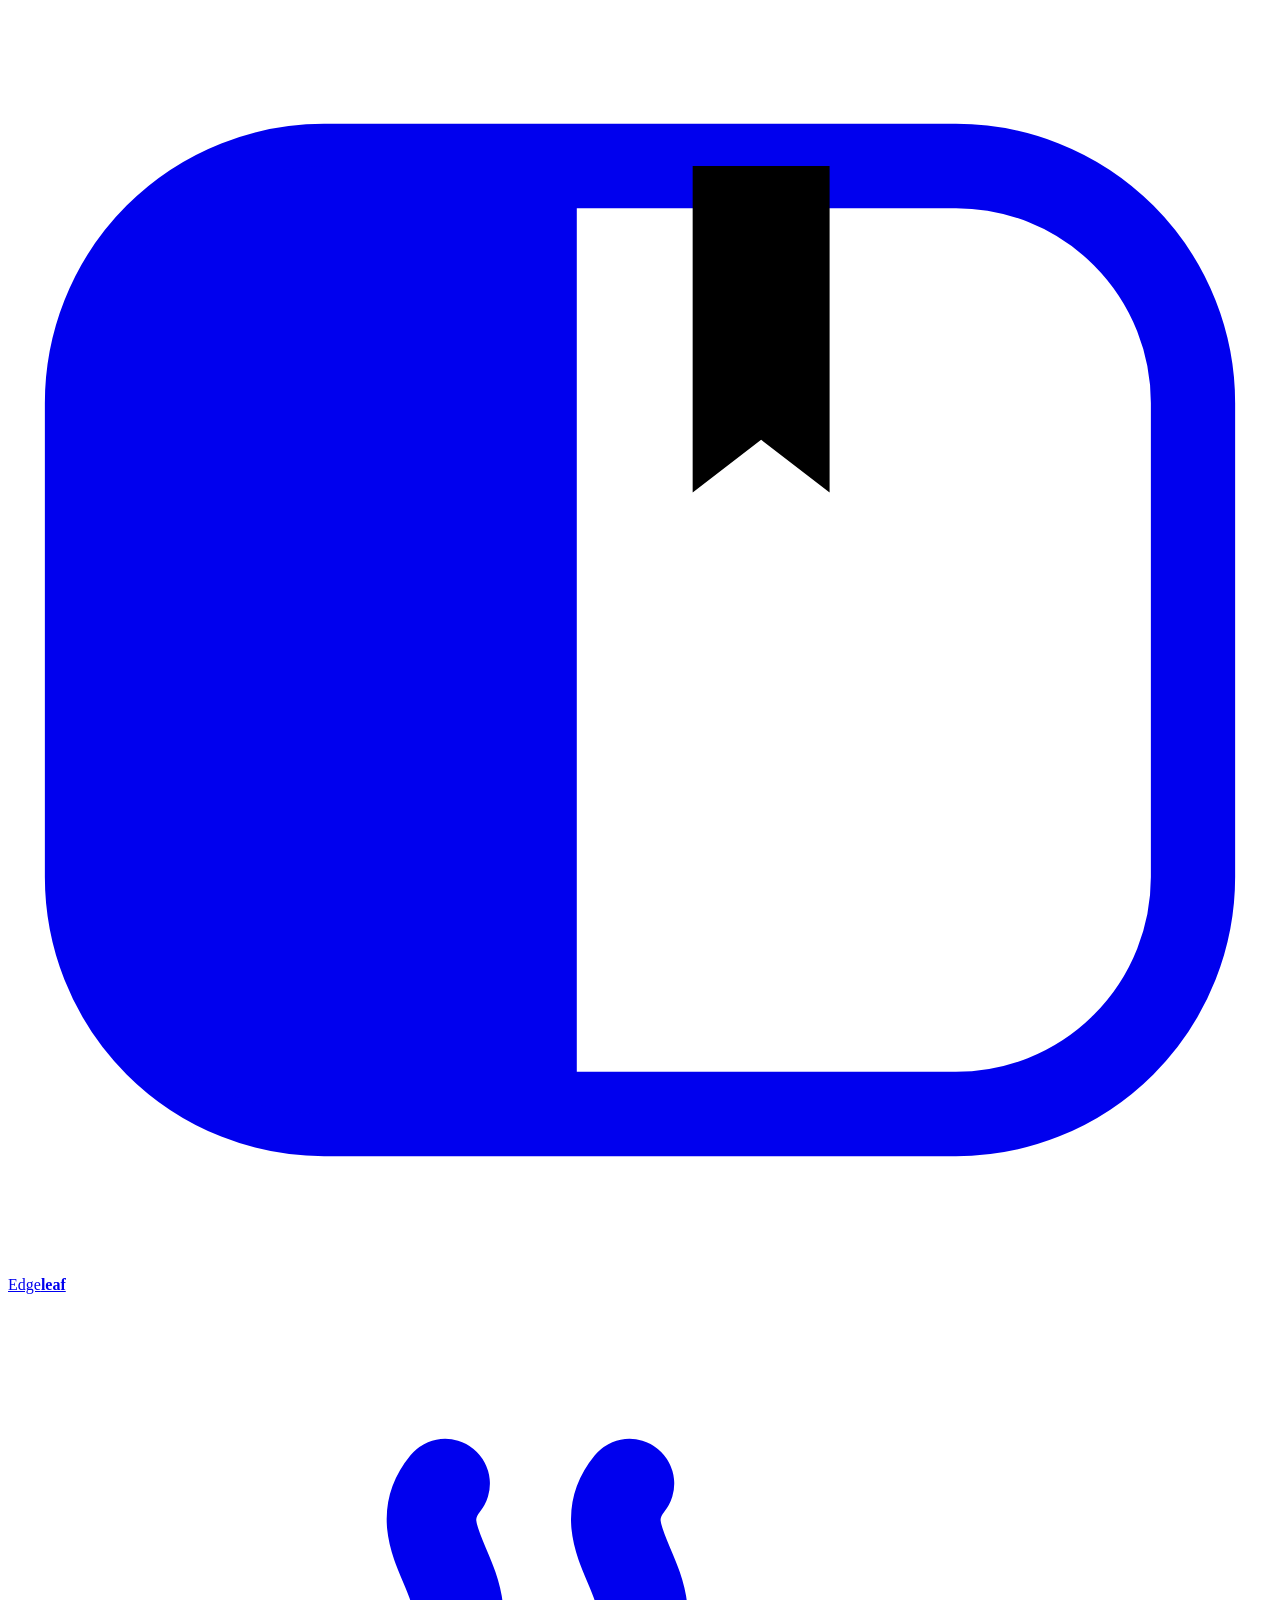
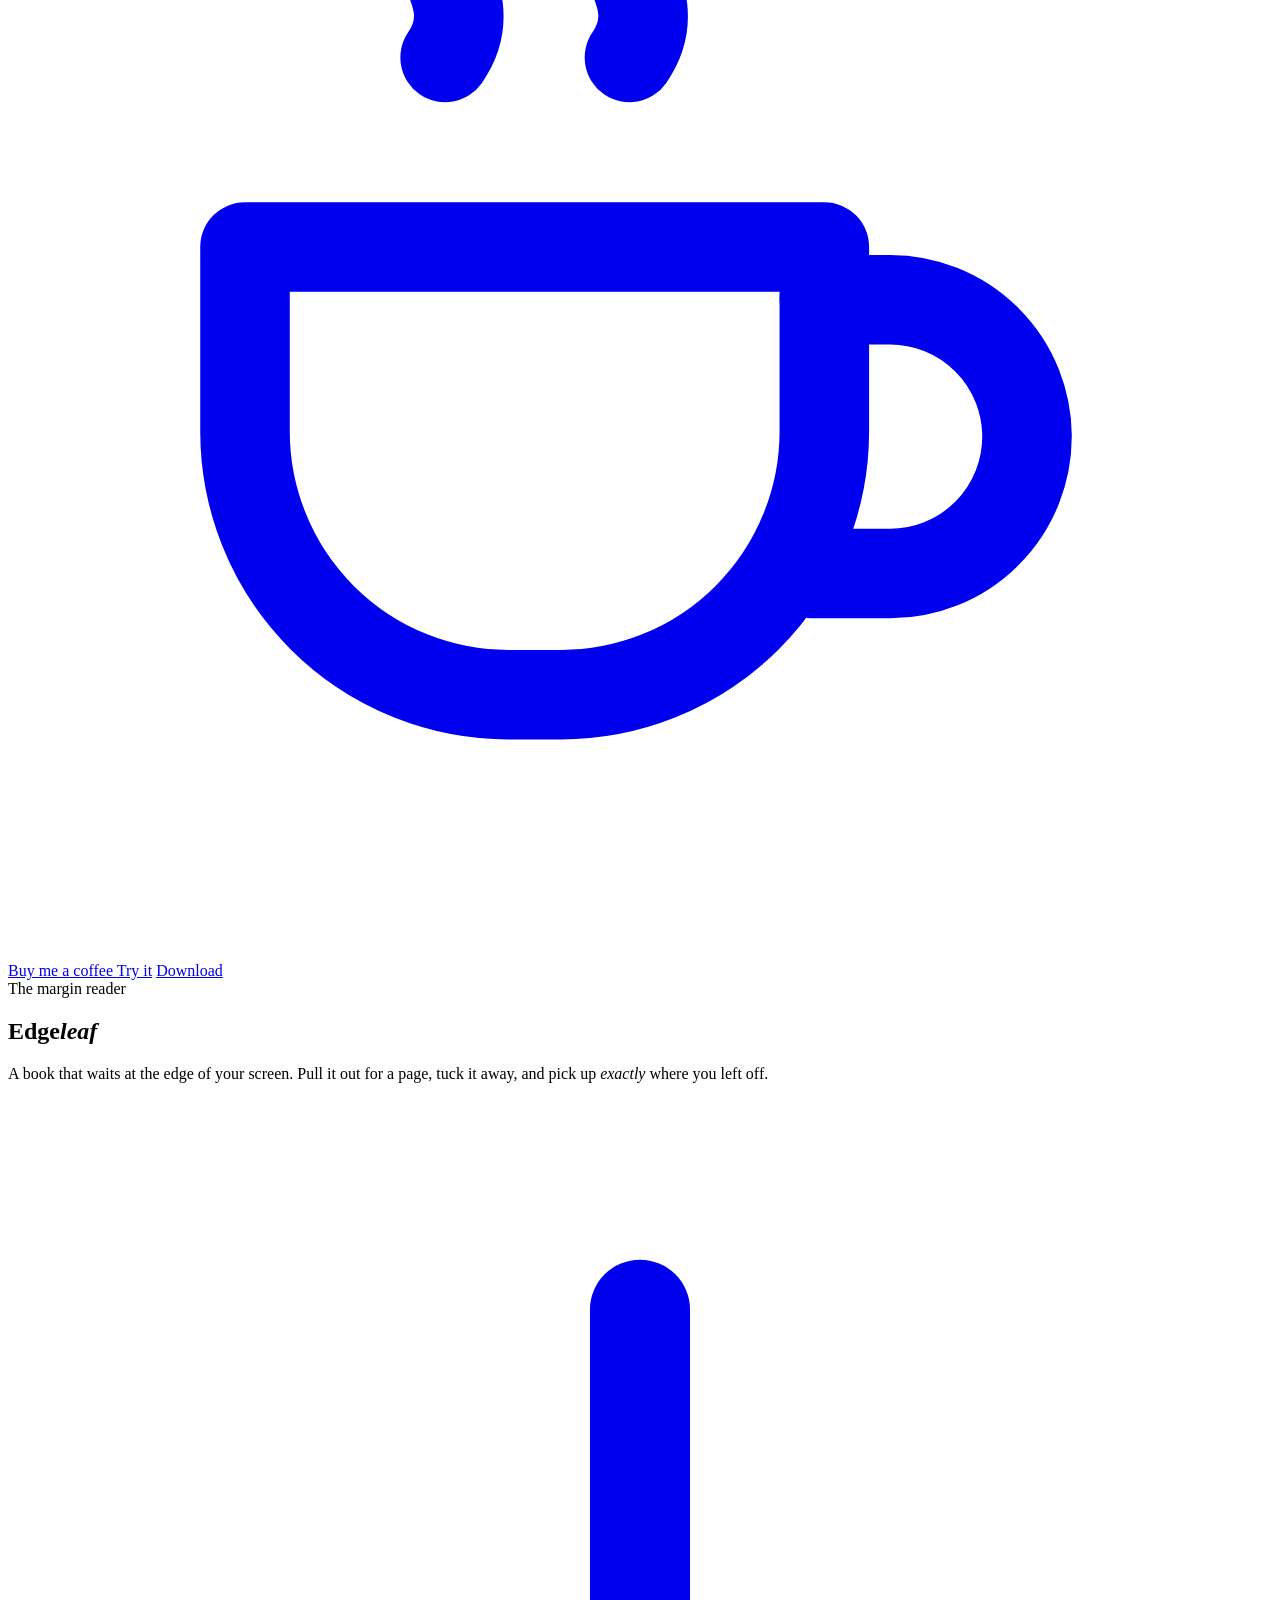
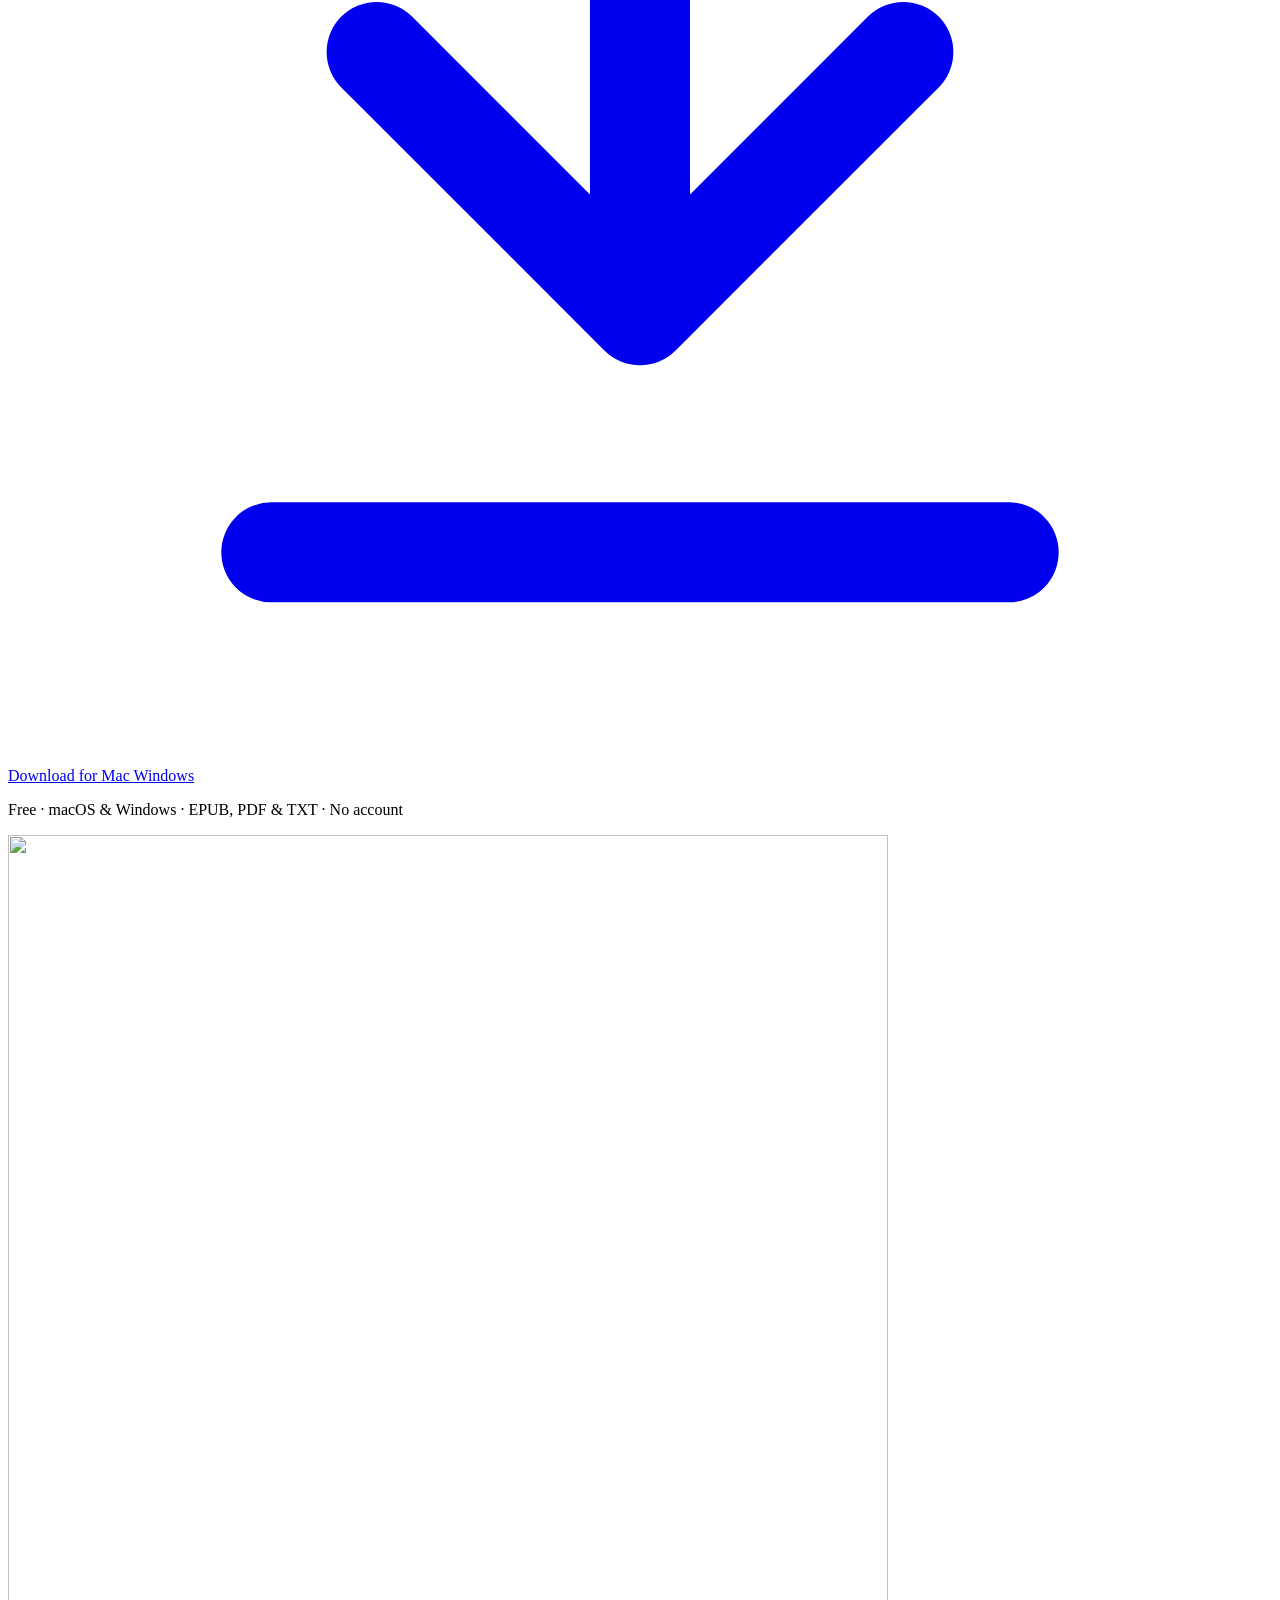
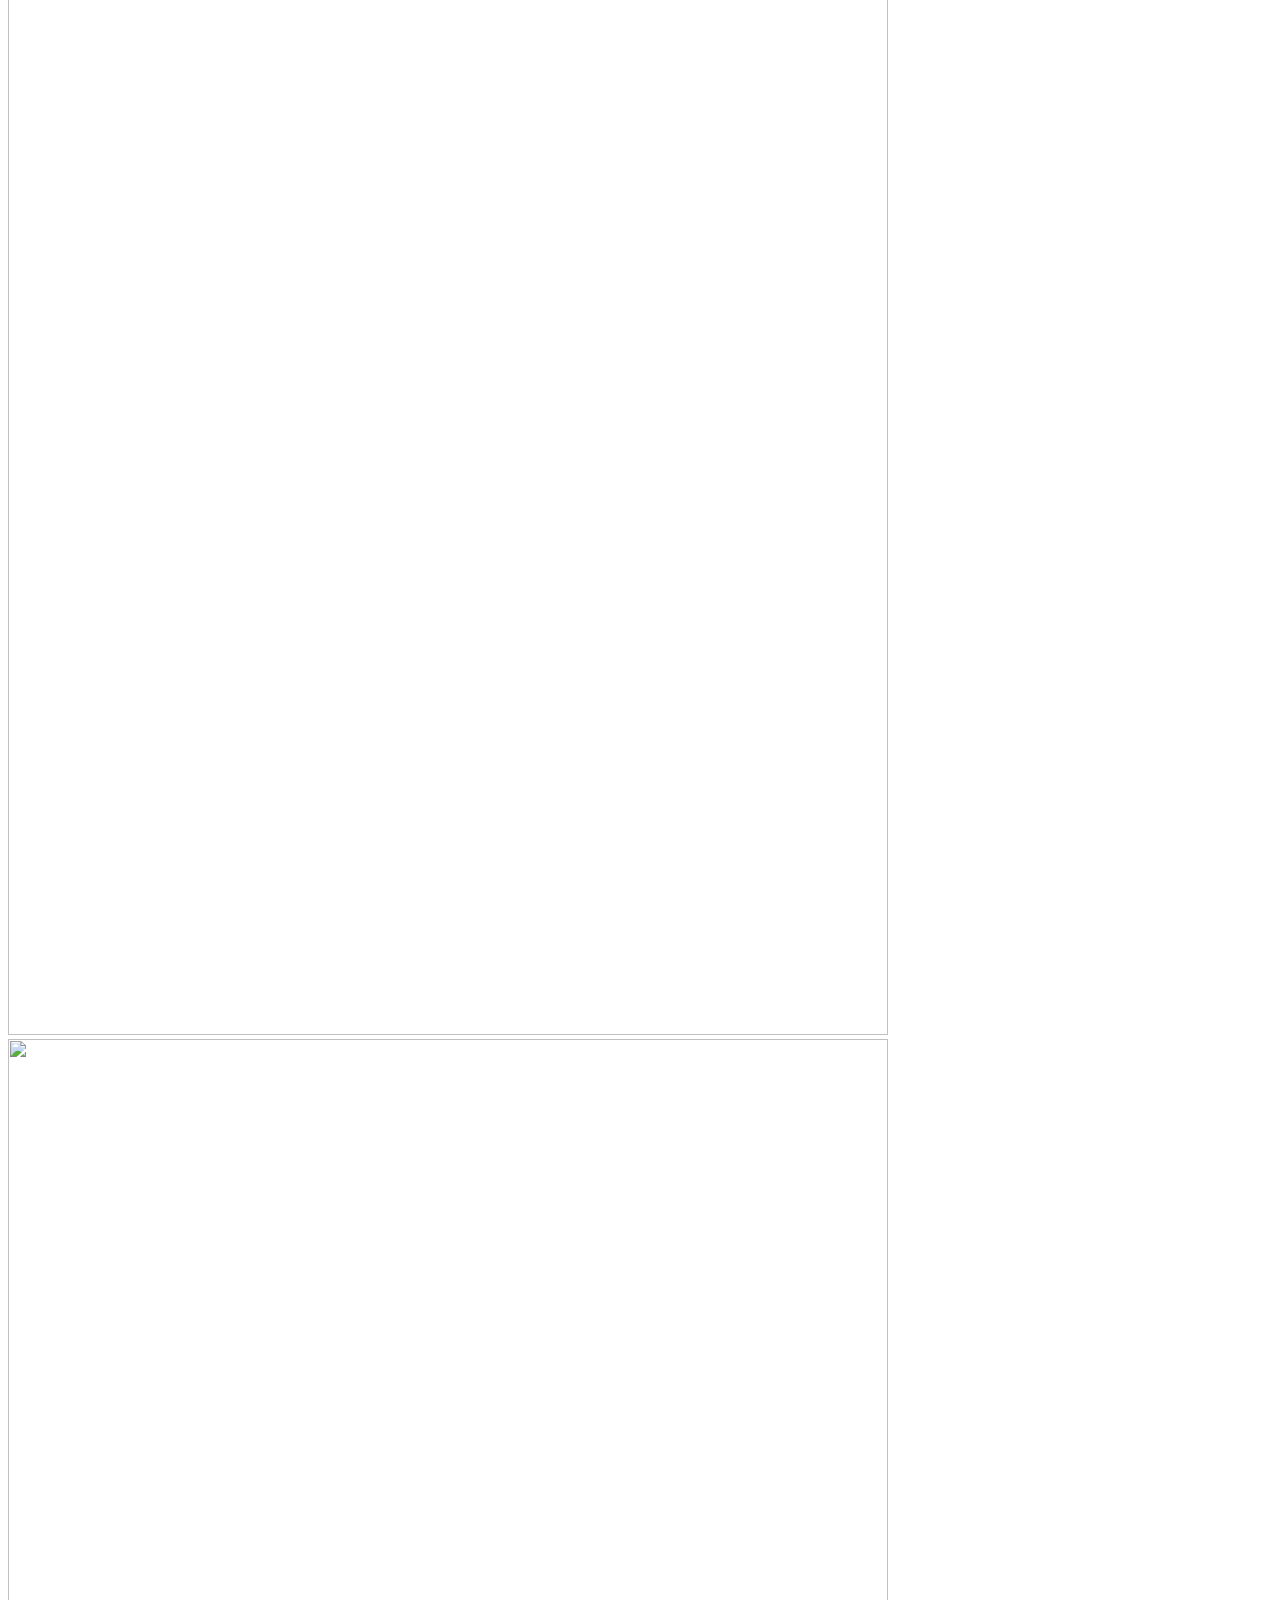
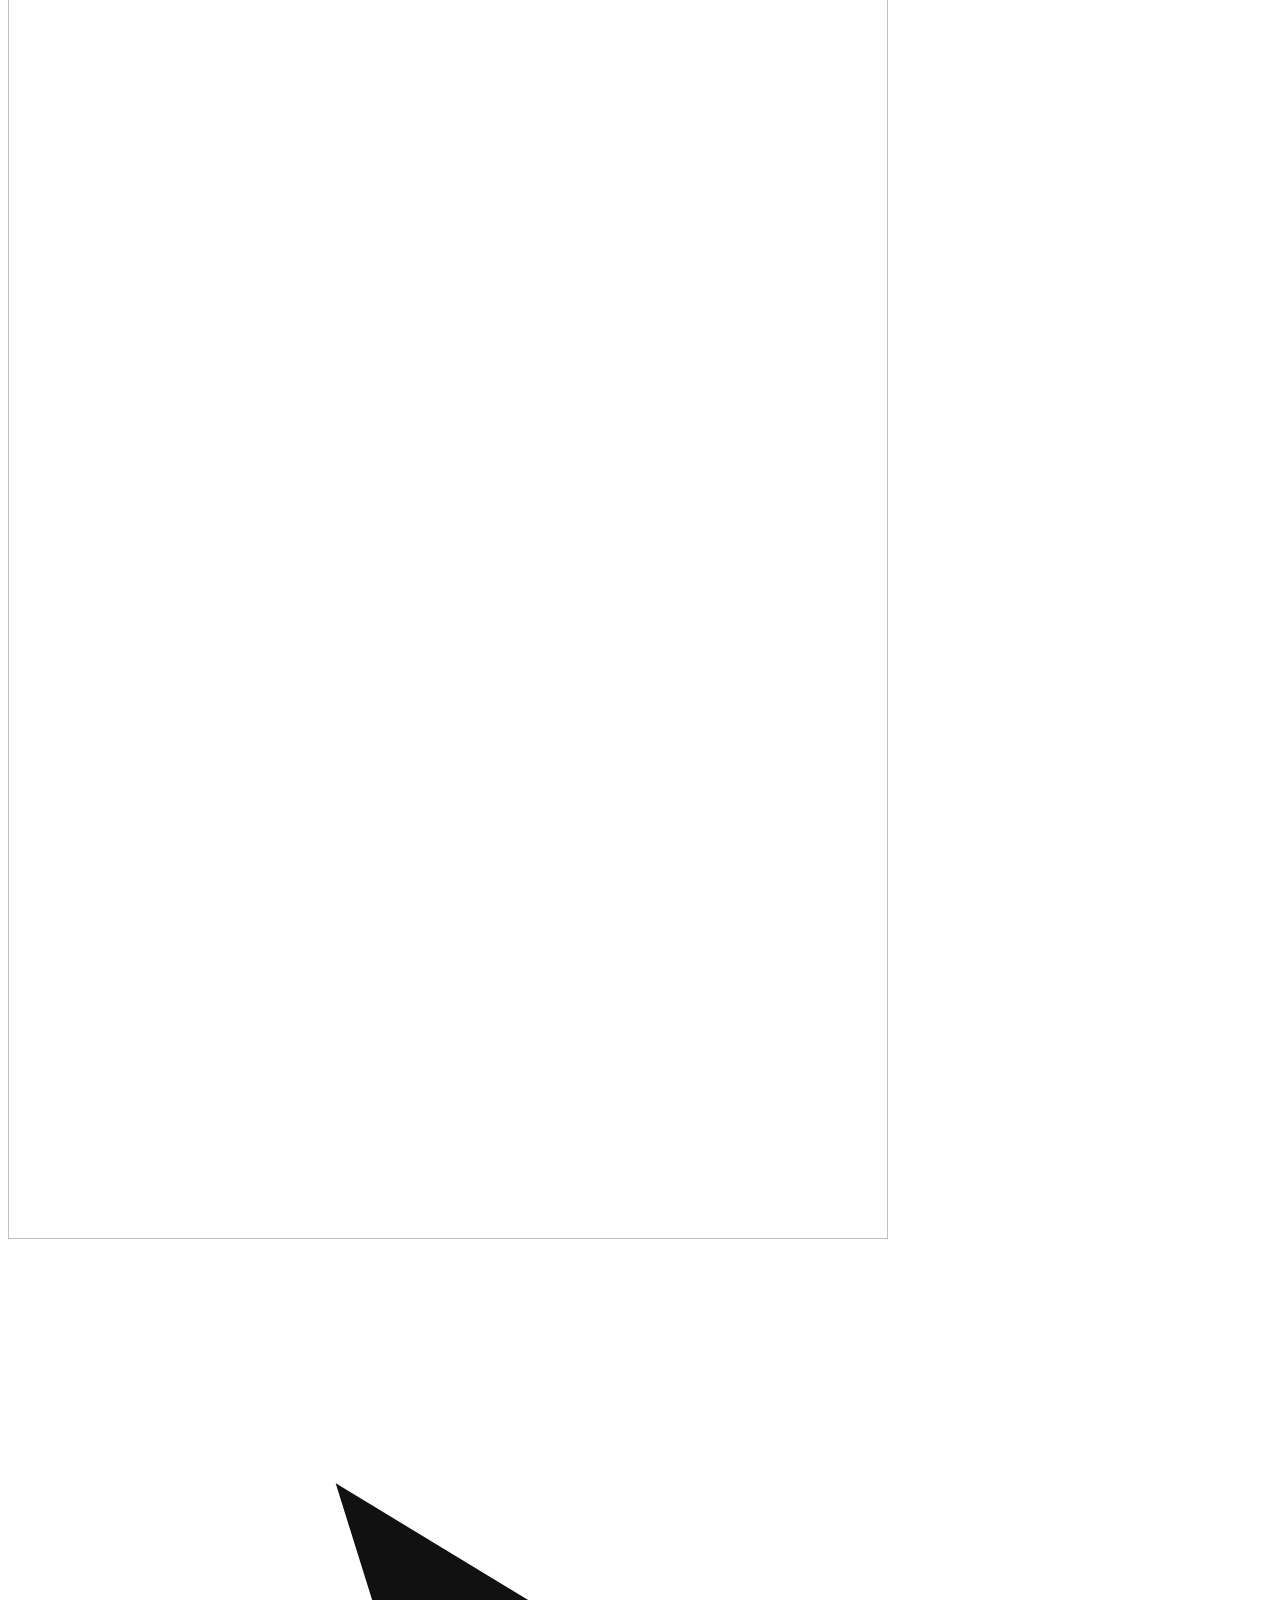
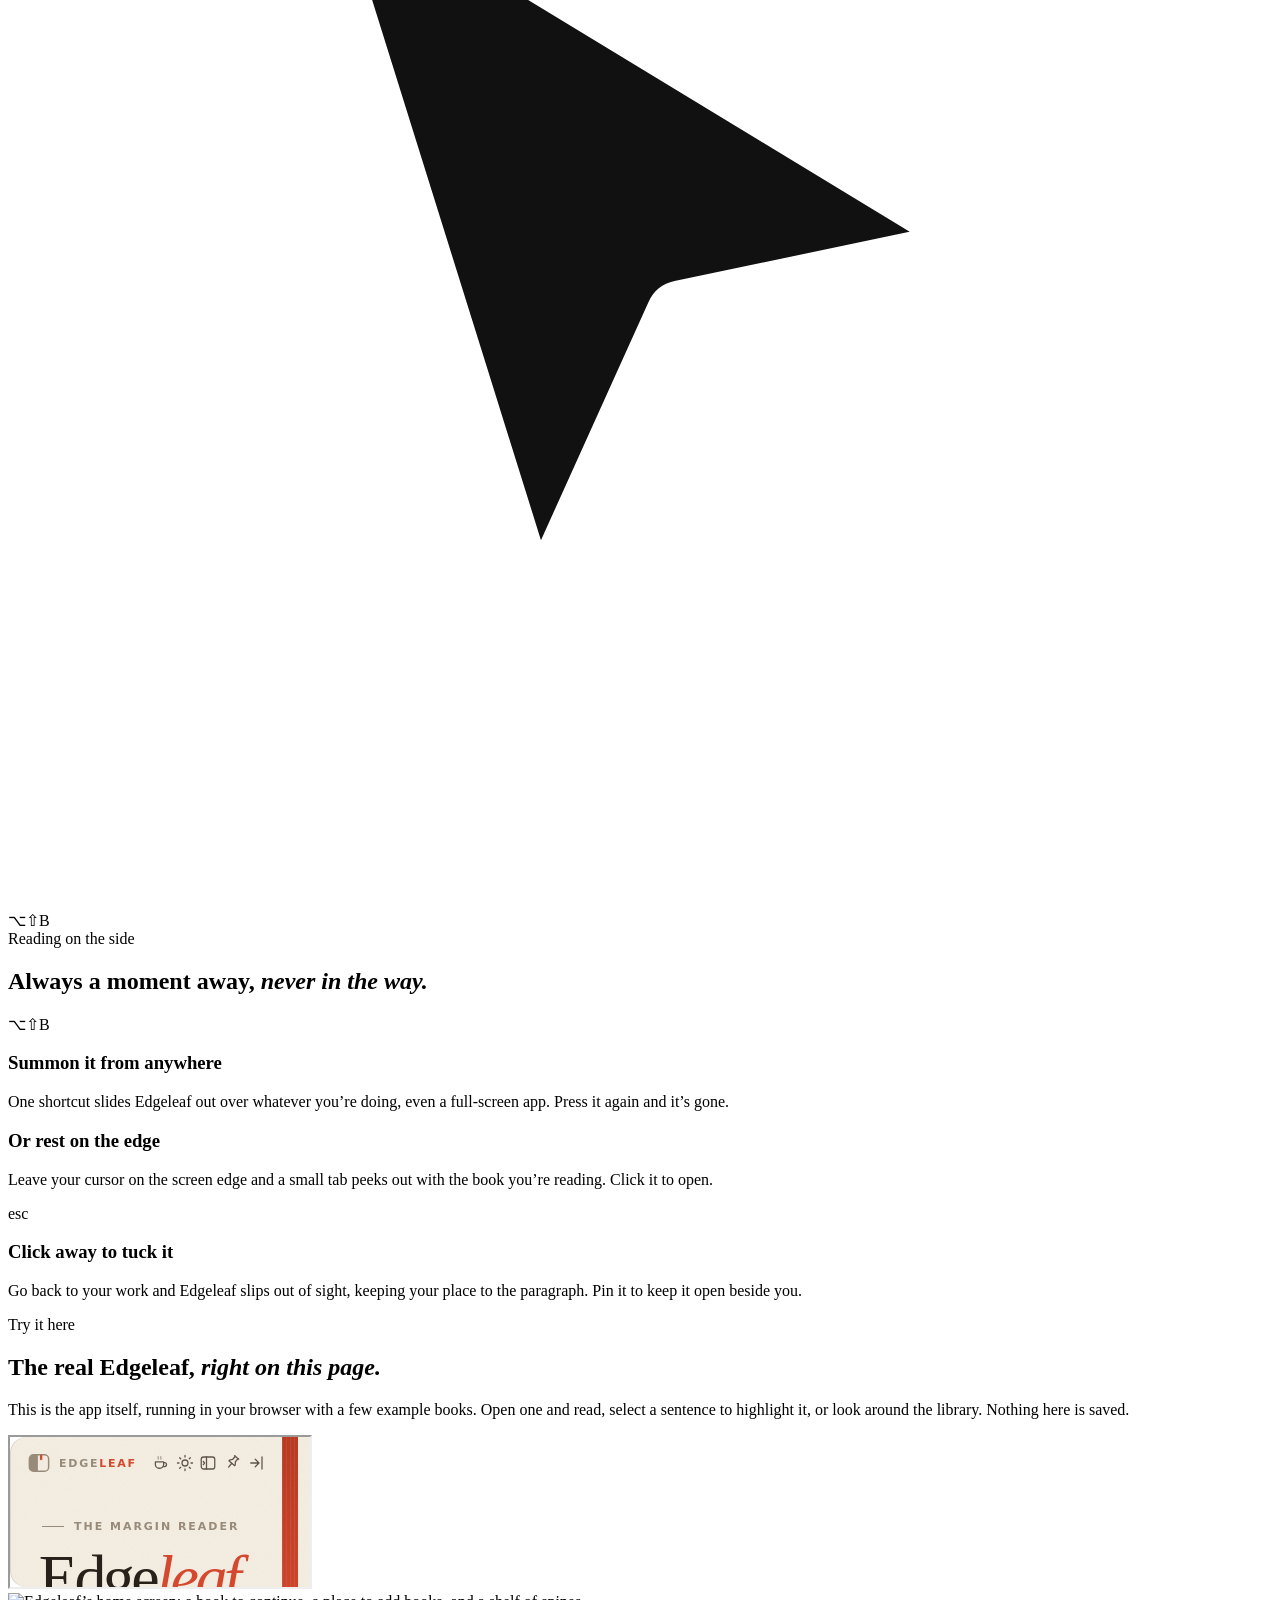
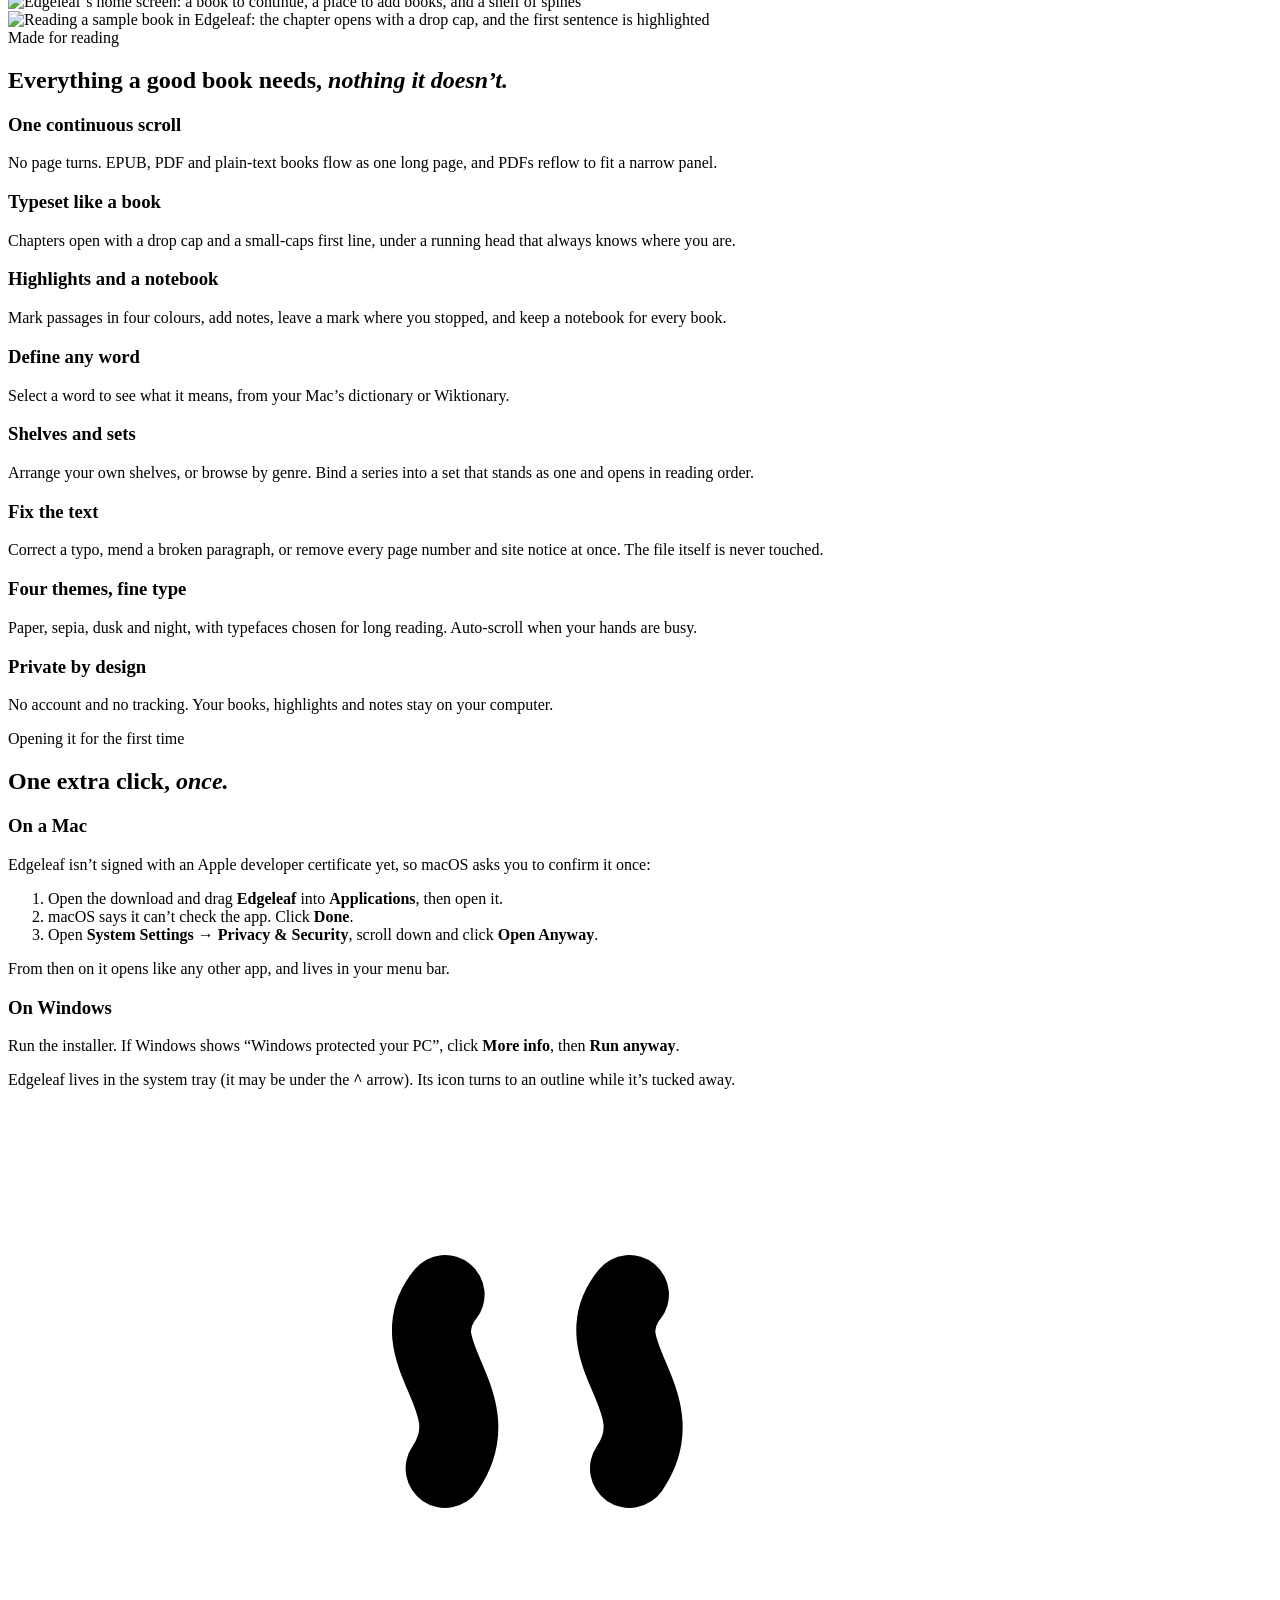
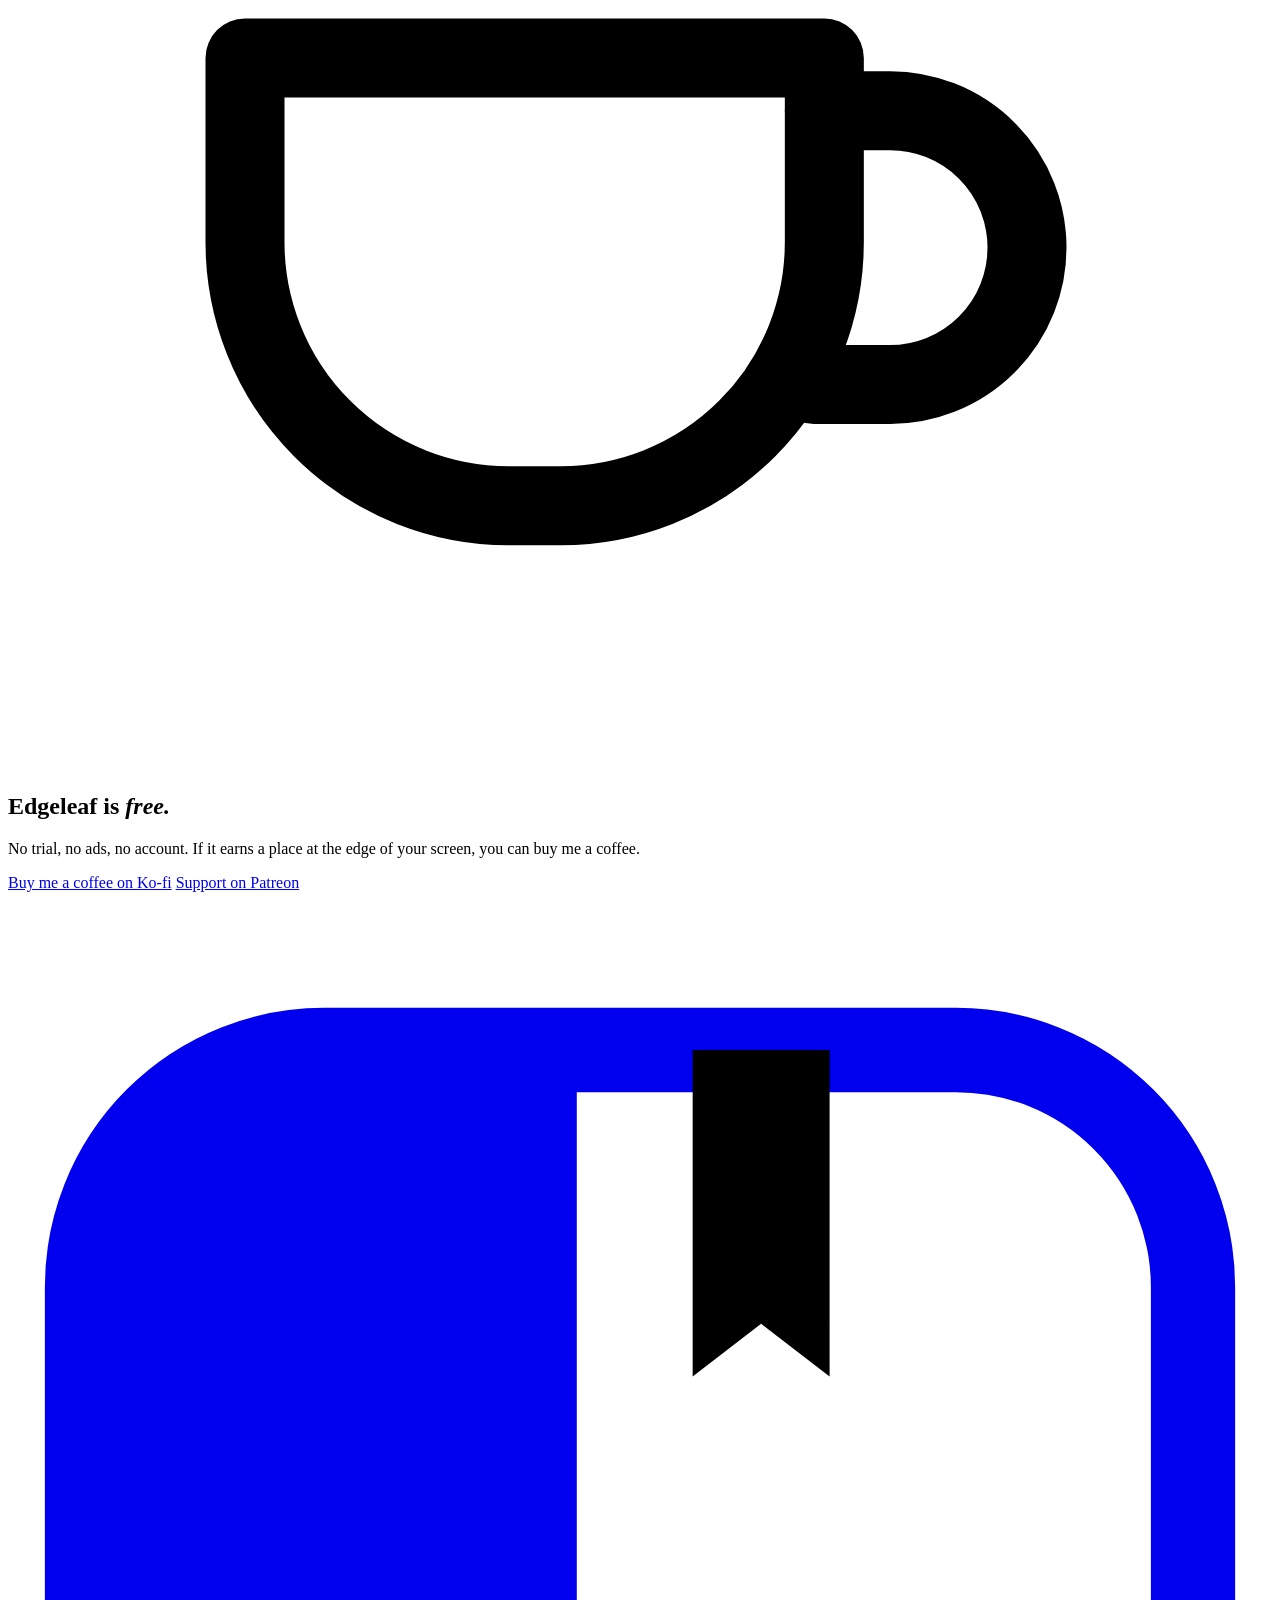
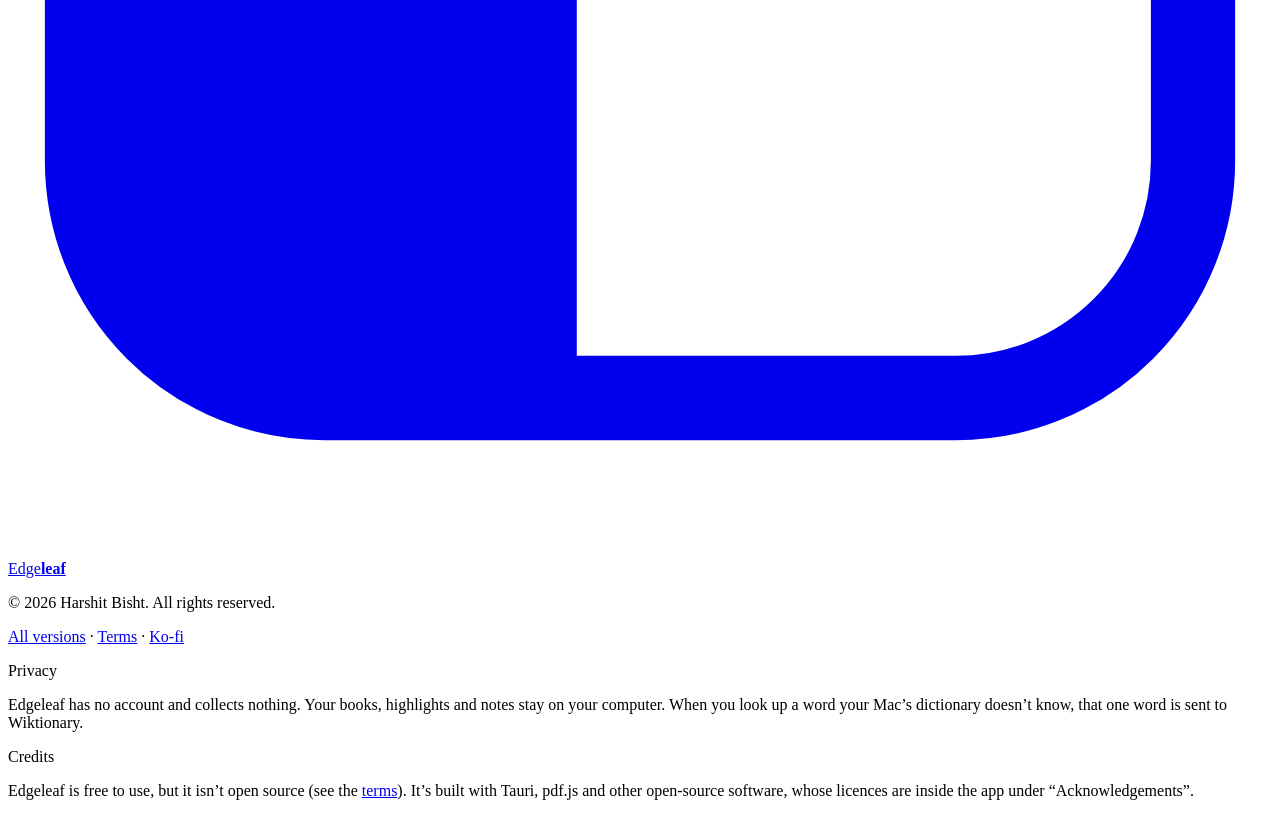
==== index.html @ 9bbd7984 "Update the download page" ====
<!doctype html>
<html lang="en">
  <head>
    <meta charset="UTF-8" />
    <meta name="viewport" content="width=device-width, initial-scale=1" />
    <title>Edgeleaf — a book at the edge of your screen</title>
    <meta name="description" content="Edgeleaf is a free desktop reader for Mac and Windows that waits at the edge of your screen. Pull it out for a page, tuck it away, and pick up exactly where you left off." />
    <meta name="color-scheme" content="light dark" />
    <meta name="theme-color" content="#f5efe3" media="(prefers-color-scheme: light)" />
    <meta name="theme-color" content="#1d1916" media="(prefers-color-scheme: dark)" />
    <meta property="og:title" content="Edgeleaf — a book at the edge of your screen" />
    <meta property="og:description" content="A free, beautiful reader for Mac and Windows that hides at the screen edge. EPUB, PDF and TXT, one continuous scroll." />
    <meta property="og:image" content="https://harshit-bisht1.github.io/edgeleaf/img/og.png" />
    <link rel="canonical" href="https://harshit-bisht1.github.io/edgeleaf/" />
    <meta name="twitter:card" content="summary_large_image" />
    <link rel="icon" href="favicon.svg" type="image/svg+xml" />
    <link rel="preload" href="fonts/fraunces-latin-full-normal.woff2" as="font" type="font/woff2" crossorigin />
    <link rel="stylesheet" href="style.css" />
  </head>
  <body>
    <div class="ribbon" aria-hidden="true"></div>

    <div class="wrap">
      <header class="nav">
        <a class="brand" href="#top" aria-label="Edgeleaf">
          <svg viewBox="0 0 24 24" aria-hidden="true"><rect x="1.5" y="3" width="21" height="18" rx="4.5" fill="none" stroke="currentColor" stroke-width="1.6"/><path d="M6 3h4.8v18H6a4.5 4.5 0 0 1-4.5-4.5v-9A4.5 4.5 0 0 1 6 3z" fill="currentColor"/><path d="M13 3h2.6v6.2l-1.3-1-1.3 1z" fill="var(--accent)"/></svg>
          <span>Edge<b>leaf</b></span>
        </a>
        <div class="spacer"></div>
        <a class="nav-tip" href="https://ko-fi.com/edgeleaf" target="_blank" rel="noopener">
          <svg class="cup" viewBox="0 0 24 24" fill="none" stroke="currentColor" stroke-width="1.7" stroke-linecap="round" stroke-linejoin="round" aria-hidden="true"><path d="M4.5 10.5h11v3.5a5 5 0 0 1-5 5h-1a5 5 0 0 1-5-5z"/><path d="M15.5 11.5h1.25a2.6 2.6 0 0 1 0 5.2H15.3"/><path class="steam" d="M8.3 3.6c-.9 1.1.9 2 0 3.3"/><path class="steam" d="M11.8 3.6c-.9 1.1.9 2 0 3.3"/></svg>
          <span>Buy me a coffee</span>
        </a>
        <a class="nav-link" href="#try">Try it</a>
        <a class="pill small" href="#download">Download</a>
      </header>

      <main>
        <section class="hero" id="top">
          <div>
            <div class="eyebrow">The margin reader</div>
            <h1 class="wordmark" aria-label="Edgeleaf">Edge<em>leaf</em></h1>
            <p class="lede">
              A book that waits at the edge of your screen. Pull it out for a page, tuck it away, and
              pick up <i>exactly</i> where you left off.
            </p>
            <div class="cta" id="download">
              <a class="pill" data-dl="mac" href="https://github.com/harshit-bisht1/edgeleaf/releases/latest">
                <svg viewBox="0 0 24 24" fill="none" stroke="currentColor" stroke-width="1.9" stroke-linecap="round" stroke-linejoin="round" aria-hidden="true"><path d="M12 4v11M7 10.5l5 5 5-5M5 20h14"/></svg>
                Download for Mac
              </a>
              <a class="pill quiet" data-dl="win" href="https://github.com/harshit-bisht1/edgeleaf/releases/latest">Windows</a>
            </div>
            <p class="meta"><span data-version>Free</span> · macOS &amp; Windows · EPUB, PDF &amp; TXT · No account</p>
          </div>

          <div class="stage" aria-hidden="true">
            <div class="screen">
              <div class="menubar"><i></i><i></i><i></i><i></i><span class="gap"></span><i></i><span class="tray"></span></div>
              <div class="window">
                <div class="window-bar"><i></i><i></i><i></i></div>
                <div class="window-lines">
                  <span class="h"></span>
                  <span style="--w: 92%"></span><span style="--w: 86%"></span><span style="--w: 90%"></span><span style="--w: 64%"></span>
                  <span style="--w: 88%"></span><span style="--w: 94%"></span><span style="--w: 72%"></span>
                  <span style="--w: 90%"></span><span style="--w: 58%"></span>
                </div>
              </div>
              <div class="tab"></div>
              <div class="panel">
                <picture>
                  <source srcset="img/home-dusk.webp" media="(prefers-color-scheme: dark)" />
                  <img src="img/home-paper.webp" alt="" width="880" height="1800" />
                </picture>
                <picture>
                  <source srcset="img/reader-dusk.webp" media="(prefers-color-scheme: dark)" />
                  <img class="shot-reader" src="img/reader-paper.webp" alt="" width="880" height="1800" />
                </picture>
              </div>
              <svg class="cursor" viewBox="0 0 24 24" aria-hidden="true"><path d="M5 3l14 8.5-6.2 1.3L10 19z" fill="#111" stroke="#fff" stroke-width="1.4" stroke-linejoin="round"/></svg>
              <div class="keys"><span>⌥</span><span>⇧</span><span>B</span></div>
            </div>
          </div>
        </section>

        <section class="sec" id="how">
          <div class="eyebrow">Reading on the side</div>
          <h2 class="sec-title">Always a moment away, <em>never in the way.</em></h2>
          <div class="ways">
            <article class="way">
              <div class="way-art"><span class="kbd">⌥</span><span class="kbd">⇧</span><span class="kbd">B</span></div>
              <h3>Summon it from anywhere</h3>
              <p>One shortcut slides Edgeleaf out over whatever you’re doing, even a full-screen app. Press it again and it’s gone.</p>
            </article>
            <article class="way">
              <div class="way-art"><div class="edge-art"></div></div>
              <h3>Or rest on the edge</h3>
              <p>Leave your cursor on the screen edge and a small tab peeks out with the book you’re reading. Click it to open.</p>
            </article>
            <article class="way">
              <div class="way-art"><span class="kbd">esc</span></div>
              <h3>Click away to tuck it</h3>
              <p>Go back to your work and Edgeleaf slips out of sight, keeping your place to the paragraph. Pin it to keep it open beside you.</p>
            </article>
          </div>
        </section>

        <section class="sec try" id="try">
          <div class="try-copy">
            <div class="eyebrow">Try it here</div>
            <h2 class="sec-title">The real Edgeleaf, <em>right on this page.</em></h2>
            <p class="try-lede">This is the app itself, running in your browser with a few example books. Open one and read, select a sentence to highlight it, or look around the library. Nothing here is saved.</p>
          </div>
          <div class="try-screen">
            <div class="window try-window" aria-hidden="true">
              <div class="window-bar"><i></i><i></i><i></i></div>
              <div class="window-lines">
                <span class="h"></span>
                <span style="--w: 92%"></span><span style="--w: 86%"></span><span style="--w: 90%"></span><span style="--w: 64%"></span>
                <span style="--w: 88%"></span><span style="--w: 94%"></span><span style="--w: 72%"></span>
              </div>
            </div>
            <iframe class="try-panel" src="demo/" title="Edgeleaf, running in this page" loading="lazy"></iframe>
          </div>
        </section>

        <section class="sec features">
          <div class="feature-shot">
            <picture>
              <source srcset="img/home-dusk.webp" media="(prefers-color-scheme: dark)" />
              <img src="img/home-paper.webp" alt="Edgeleaf’s home screen: a book to continue, a place to add books, and a shelf of spines" width="880" height="1800" loading="lazy" />
            </picture>
            <picture>
              <source srcset="img/reader-dusk.webp" media="(prefers-color-scheme: dark)" />
              <img src="img/reader-paper.webp" alt="Reading a sample book in Edgeleaf: the chapter opens with a drop cap, and the first sentence is highlighted" width="880" height="1800" loading="lazy" />
            </picture>
          </div>
          <div>
            <div class="eyebrow">Made for reading</div>
            <h2 class="sec-title">Everything a good book needs, <em>nothing it doesn’t.</em></h2>
            <div class="grid">
              <div><h3>One continuous scroll</h3><p>No page turns. EPUB, PDF and plain-text books flow as one long page, and PDFs reflow to fit a narrow panel.</p></div>
              <div><h3>Typeset like a book</h3><p>Chapters open with a drop cap and a small-caps first line, under a running head that always knows where you are.</p></div>
              <div><h3>Highlights and a notebook</h3><p>Mark passages in four colours, add notes, leave a mark where you stopped, and keep a notebook for every book.</p></div>
              <div><h3>Define any word</h3><p>Select a word to see what it means, from your Mac’s dictionary or Wiktionary.</p></div>
              <div><h3>Shelves and sets</h3><p>Arrange your own shelves, or browse by genre. Bind a series into a set that stands as one and opens in reading order.</p></div>
              <div><h3>Fix the text</h3><p>Correct a typo, mend a broken paragraph, or remove every page number and site notice at once. The file itself is never touched.</p></div>
              <div><h3>Four themes, fine type</h3><p>Paper, sepia, dusk and night, with typefaces chosen for long reading. Auto-scroll when your hands are busy.</p></div>
              <div><h3>Private by design</h3><p>No account and no tracking. Your books, highlights and notes stay on your computer.</p></div>
            </div>
          </div>
        </section>

        <section class="sec" id="install">
          <div class="eyebrow">Opening it for the first time</div>
          <h2 class="sec-title">One extra click, <em>once.</em></h2>
          <div class="install">
            <div class="install-card">
              <h3>On a Mac</h3>
              <p>Edgeleaf isn’t signed with an Apple developer certificate yet, so macOS asks you to confirm it once:</p>
              <ol>
                <li>Open the download and drag <b>Edgeleaf</b> into <b>Applications</b>, then open it.</li>
                <li>macOS says it can’t check the app. Click <b>Done</b>.</li>
                <li>Open <b>System Settings → Privacy &amp; Security</b>, scroll down and click <b>Open Anyway</b>.</li>
              </ol>
              <p>From then on it opens like any other app, and lives in your menu bar.</p>
            </div>
            <div class="install-card">
              <h3>On Windows</h3>
              <p>Run the installer. If Windows shows “Windows protected your PC”, click <b>More info</b>, then <b>Run anyway</b>.</p>
              <p>Edgeleaf lives in the system tray (it may be under the <b>^</b> arrow). Its icon turns to an outline while it’s tucked away.</p>
            </div>
          </div>
        </section>

        <section class="support" id="support">
          <svg class="cup" viewBox="0 0 24 24" fill="none" stroke="currentColor" stroke-width="1.5" stroke-linecap="round" stroke-linejoin="round" aria-hidden="true"><path d="M4.5 10.5h11v3.5a5 5 0 0 1-5 5h-1a5 5 0 0 1-5-5z"/><path d="M15.5 11.5h1.25a2.6 2.6 0 0 1 0 5.2H15.3"/><path class="steam" d="M8.3 3.6c-.9 1.1.9 2 0 3.3"/><path class="steam" d="M11.8 3.6c-.9 1.1.9 2 0 3.3"/></svg>
          <h2>Edgeleaf is <em>free.</em></h2>
          <p>No trial, no ads, no account. If it earns a place at the edge of your screen, you can buy me a coffee.</p>
          <a class="pill" href="https://ko-fi.com/edgeleaf" target="_blank" rel="noopener">Buy me a coffee on Ko-fi</a>
          <a class="pill quiet" href="https://www.patreon.com/EdgeLeaf/membership" target="_blank" rel="noopener">Support on Patreon</a>
        </section>
      </main>

      <footer class="foot">
        <div>
          <a class="brand" href="#top" aria-label="Edgeleaf">
            <svg viewBox="0 0 24 24" aria-hidden="true"><rect x="1.5" y="3" width="21" height="18" rx="4.5" fill="none" stroke="currentColor" stroke-width="1.6"/><path d="M6 3h4.8v18H6a4.5 4.5 0 0 1-4.5-4.5v-9A4.5 4.5 0 0 1 6 3z" fill="currentColor"/><path d="M13 3h2.6v6.2l-1.3-1-1.3 1z" fill="var(--accent)"/></svg>
            <span>Edge<b>leaf</b></span>
          </a>
          <p>© 2026 Harshit Bisht. All rights reserved.</p>
          <p><a href="https://github.com/harshit-bisht1/edgeleaf/releases">All versions</a> · <a href="LICENSE.txt">Terms</a> · <a href="https://ko-fi.com/edgeleaf" target="_blank" rel="noopener">Ko-fi</a></p>
        </div>
        <div>
          <div class="foot-label">Privacy</div>
          <p>Edgeleaf has no account and collects nothing. Your books, highlights and notes stay on your computer. When you look up a word your Mac’s dictionary doesn’t know, that one word is sent to Wiktionary.</p>
          <div class="foot-label">Credits</div>
          <p>Edgeleaf is free to use, but it isn’t open source (see the <a href="LICENSE.txt">terms</a>). It’s built with Tauri, pdf.js and other open-source software, whose licences are inside the app under “Acknowledgements”.</p>
        </div>
      </footer>
    </div>

    <script>
      // Point the buttons straight at the newest installers, and lead with the
      // visitor's own system. Without JavaScript they open the releases page.
      const REPO = "harshit-bisht1/edgeleaf";
      // Show the address in its proper capitalisation (a forwarding page may
      // send visitors here from /EDGELEAF/ and the like). On the custom domain
      // the path is just "/" and nothing changes.
      const name = REPO.split("/")[1];
      const typed = location.pathname.match(new RegExp(`^/${name}(?=/|$)`, "i"))?.[0];
      if (typed && typed !== `/${name}`) {
        history.replaceState(null, "", `/${name}${location.pathname.slice(typed.length)}${location.search}${location.hash}`);
      }
      const mac = document.querySelector('[data-dl="mac"]');
      const win = document.querySelector('[data-dl="win"]');
      if (/Windows/i.test(navigator.userAgent)) {
        mac.classList.add("quiet");
        mac.lastChild.textContent = " Mac";
        win.classList.remove("quiet");
        win.textContent = "Download for Windows";
        win.parentNode.prepend(win);
      }
      fetch(`https://api.github.com/repos/${REPO}/releases/latest`)
        .then((r) => (r.ok ? r.json() : null))
        .then((release) => {
          if (!release) return;
          const find = (re) => release.assets.find((a) => re.test(a.name))?.browser_download_url;
          mac.href = find(/universal\.dmg$/) ?? find(/\.dmg$/) ?? mac.href;
          win.href = find(/-setup\.exe$/) ?? find(/\.msi$/) ?? win.href;
          document.querySelector("[data-version]").textContent = `Free · ${release.tag_name}`;
        })
        .catch(() => {});
    </script>
  </body>
</html>
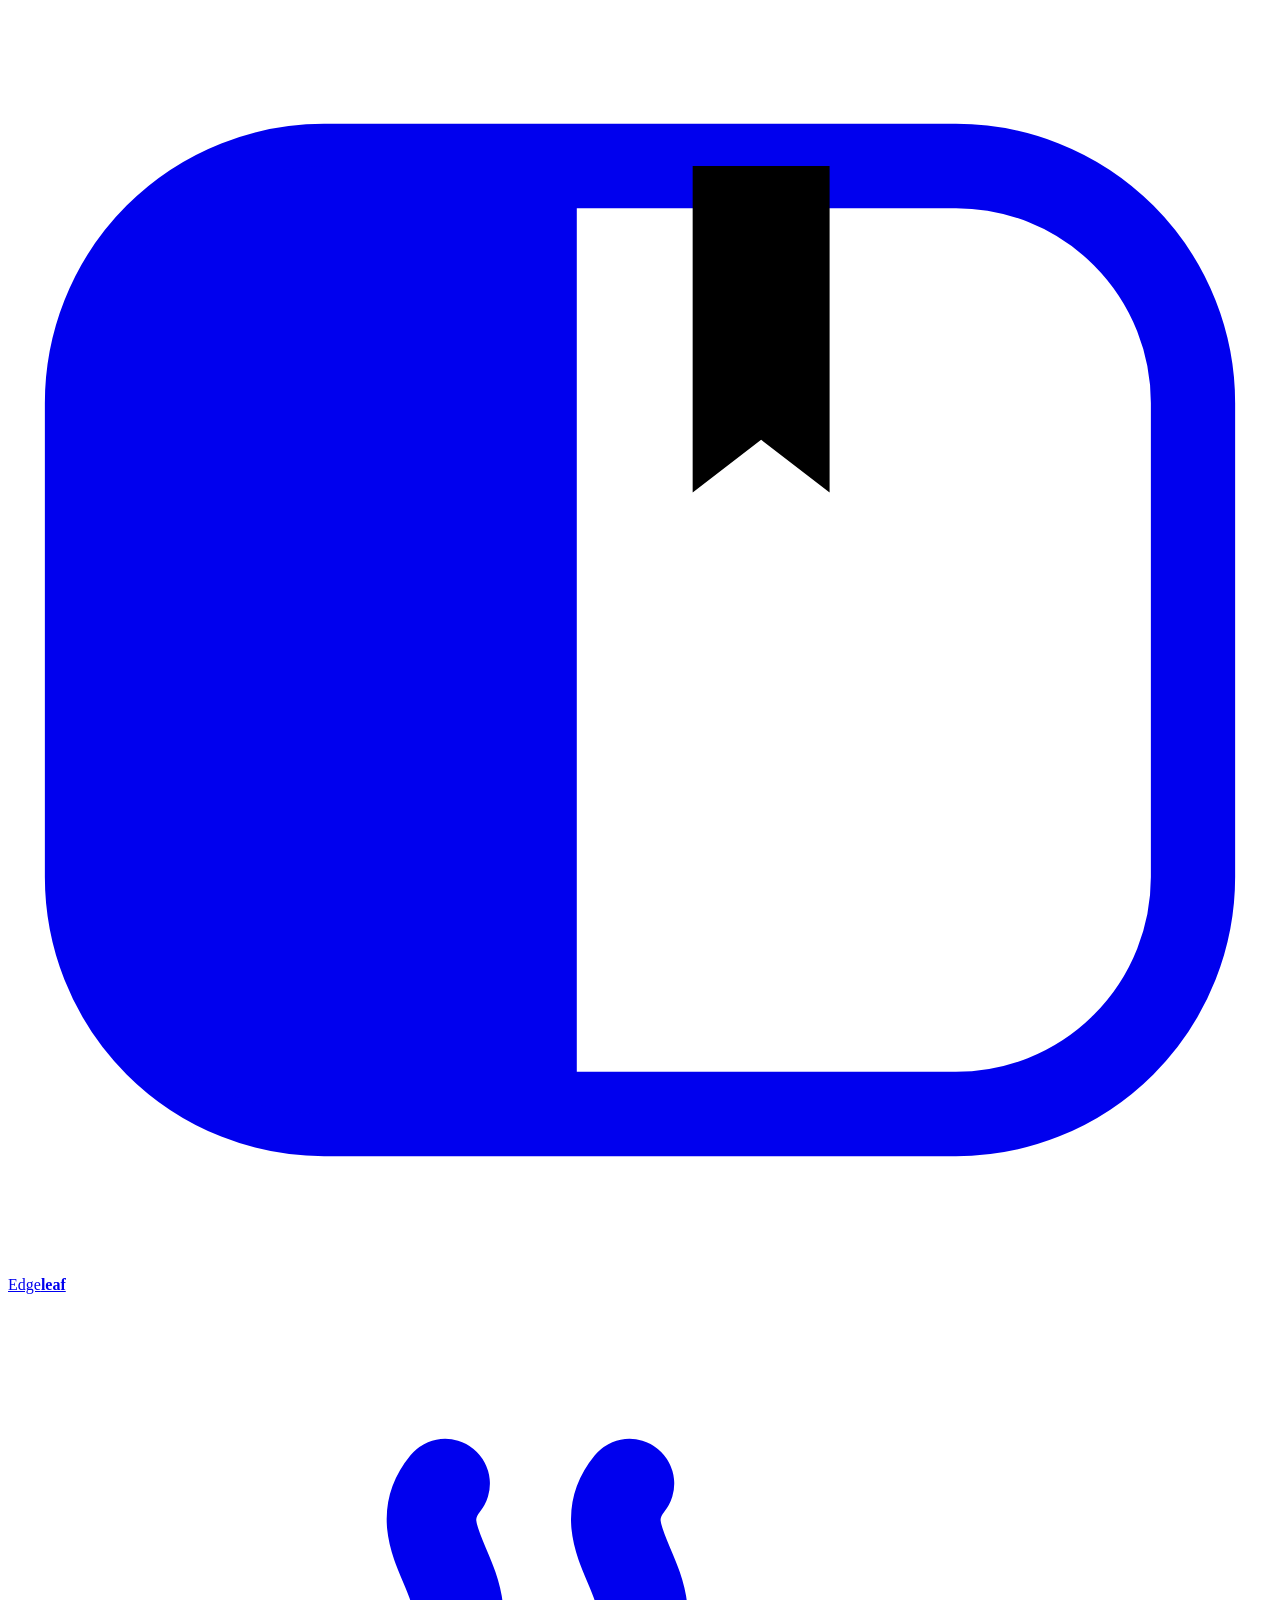
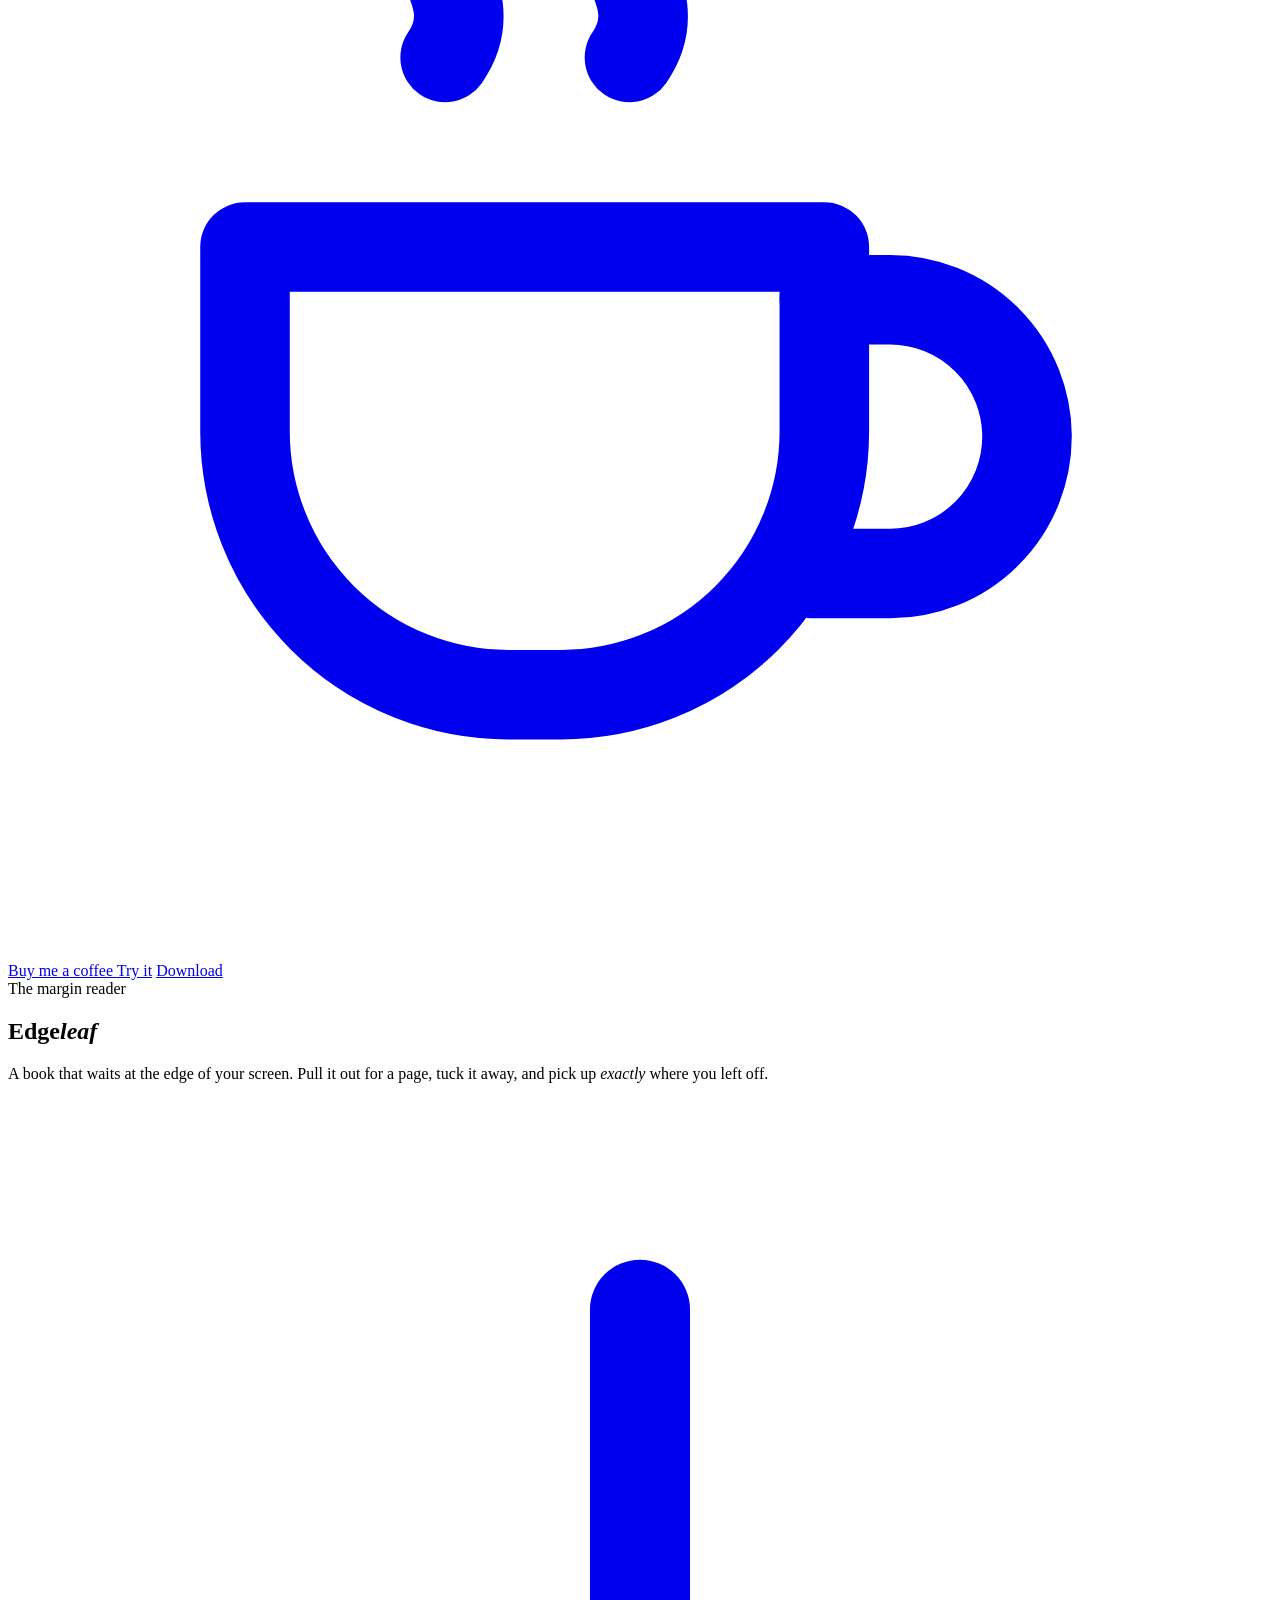
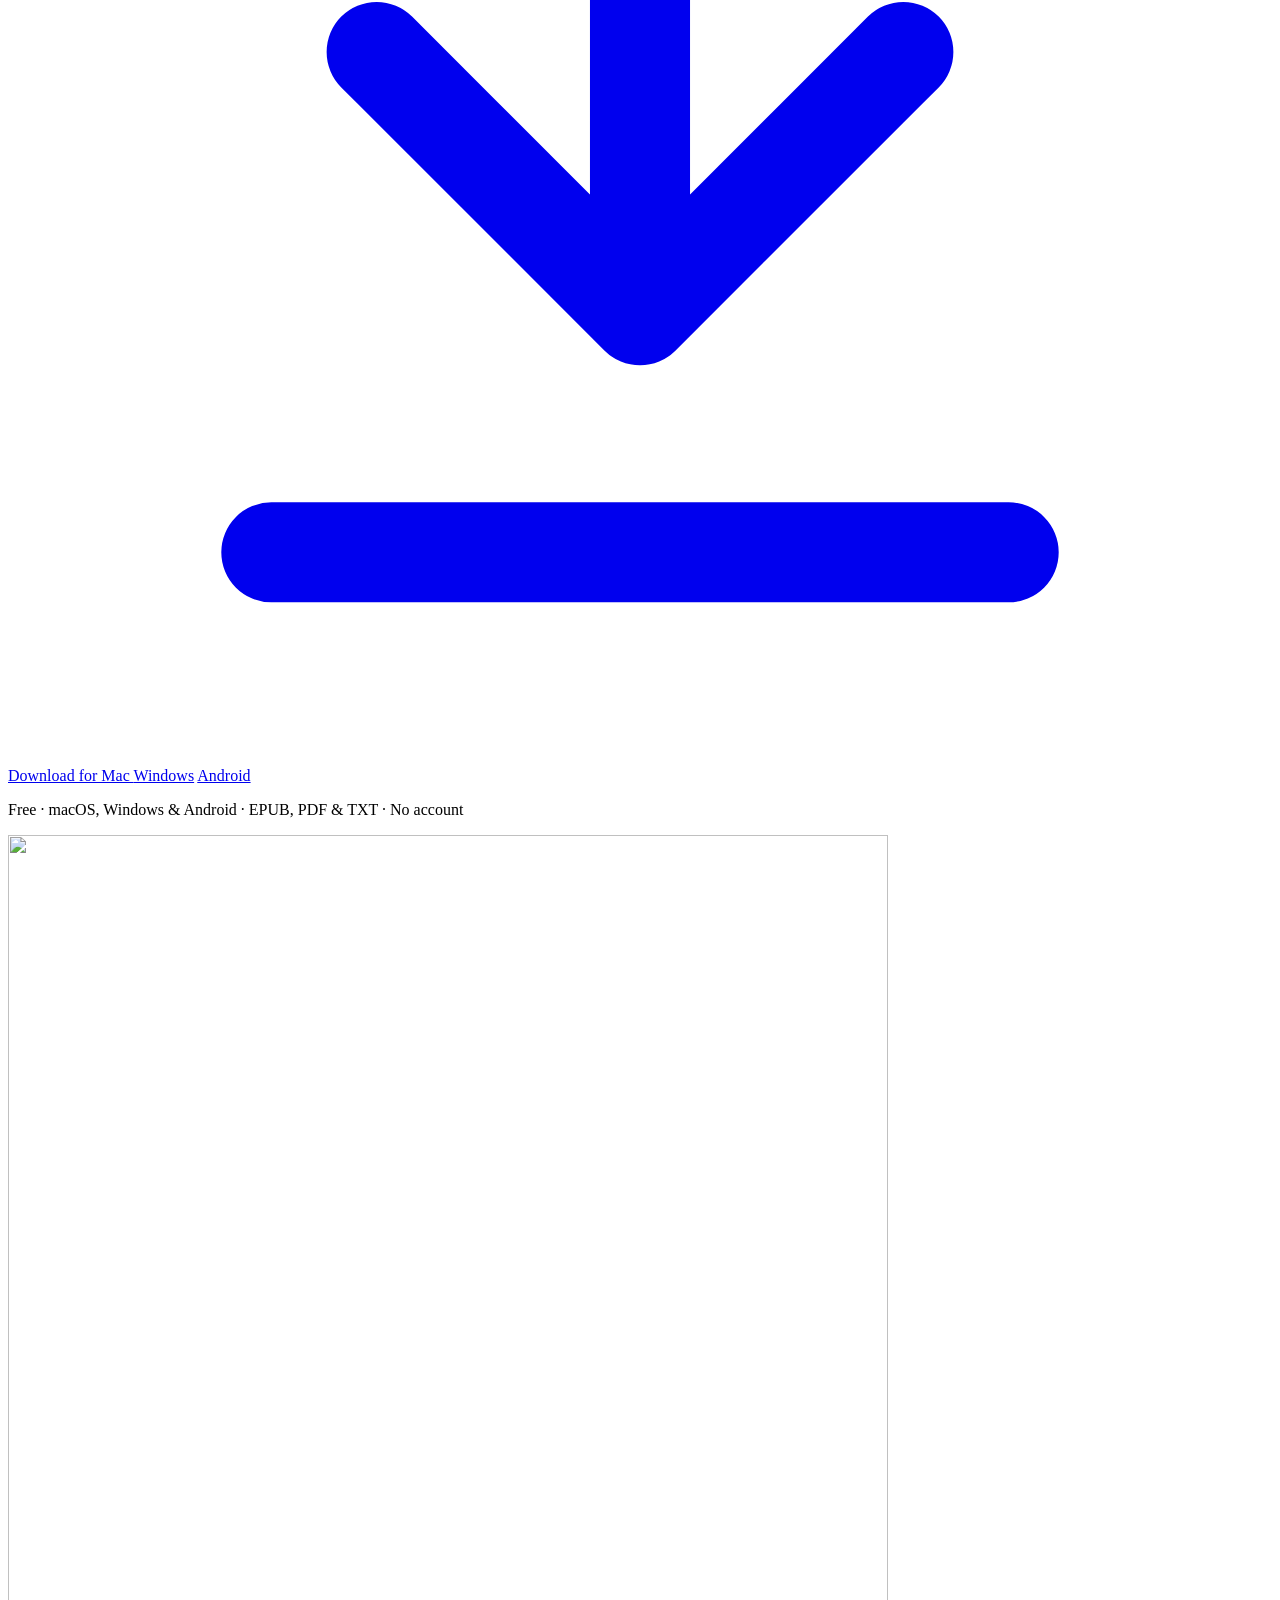
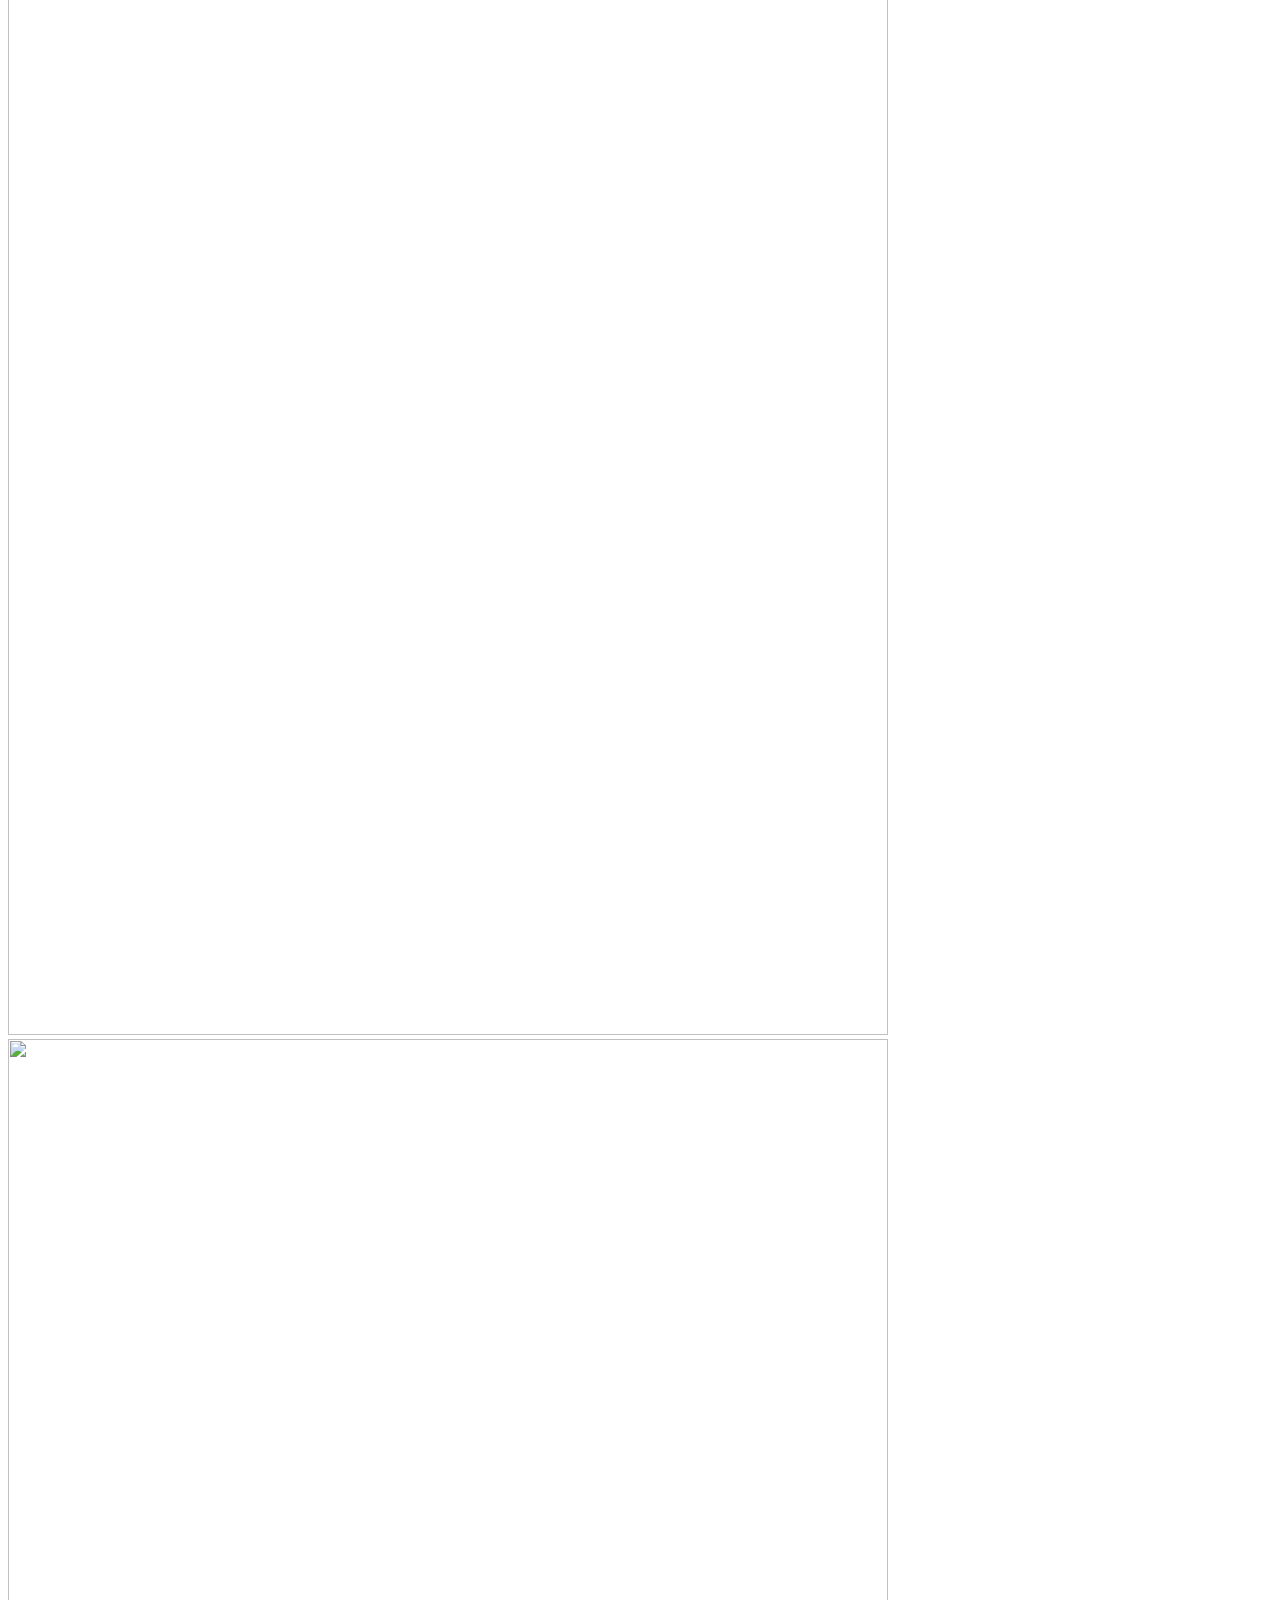
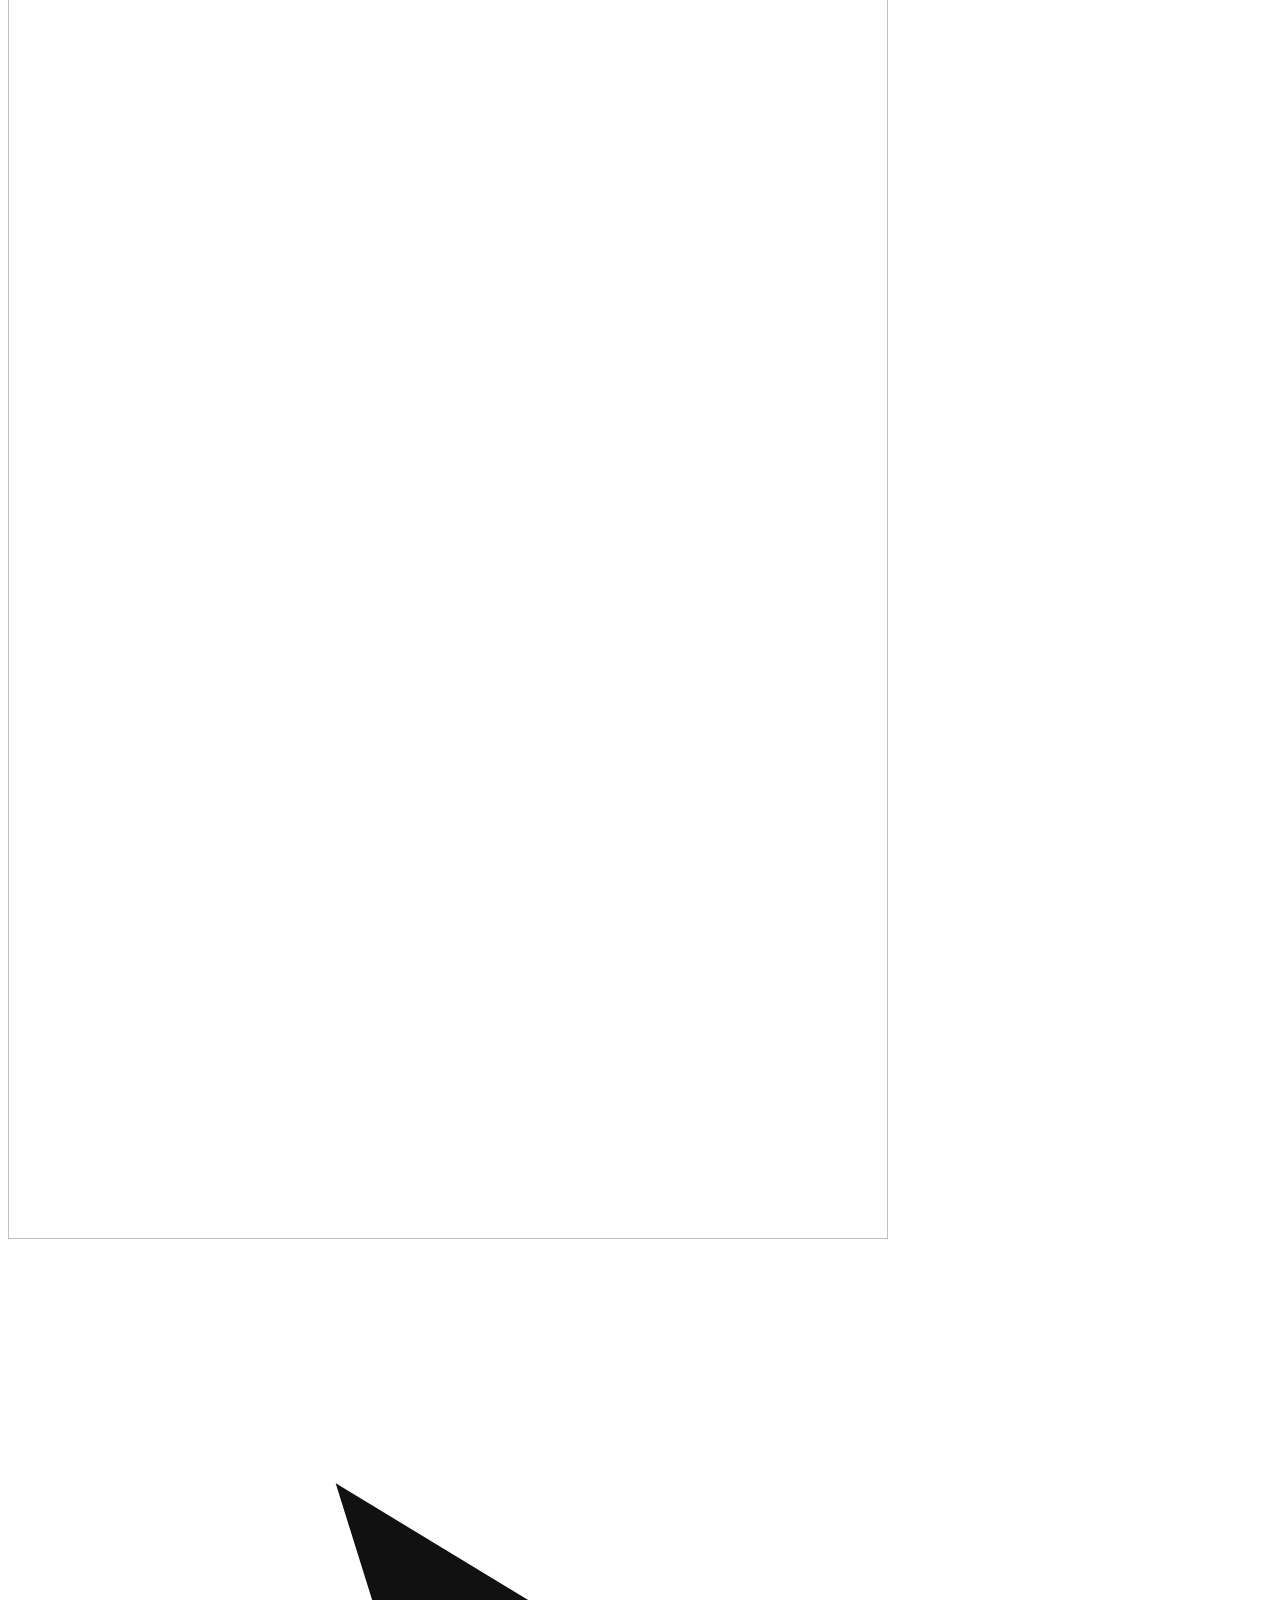
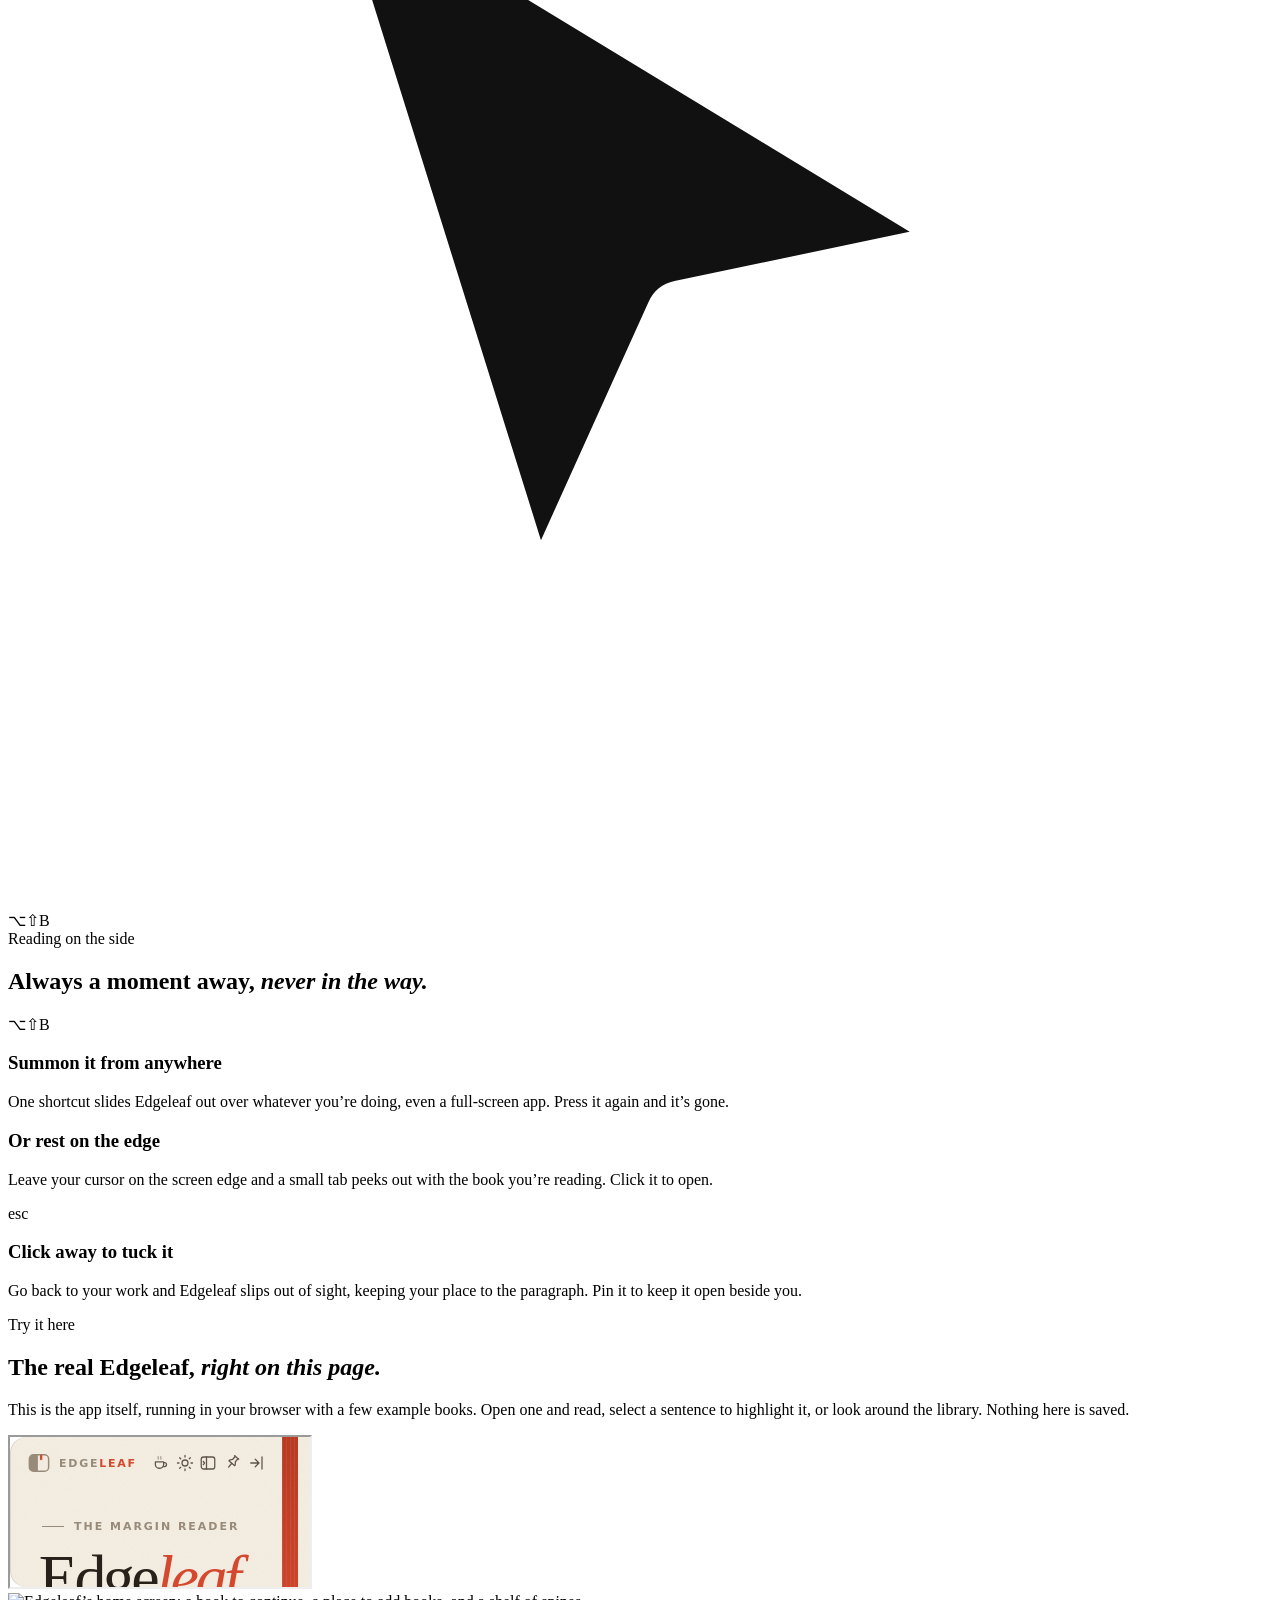
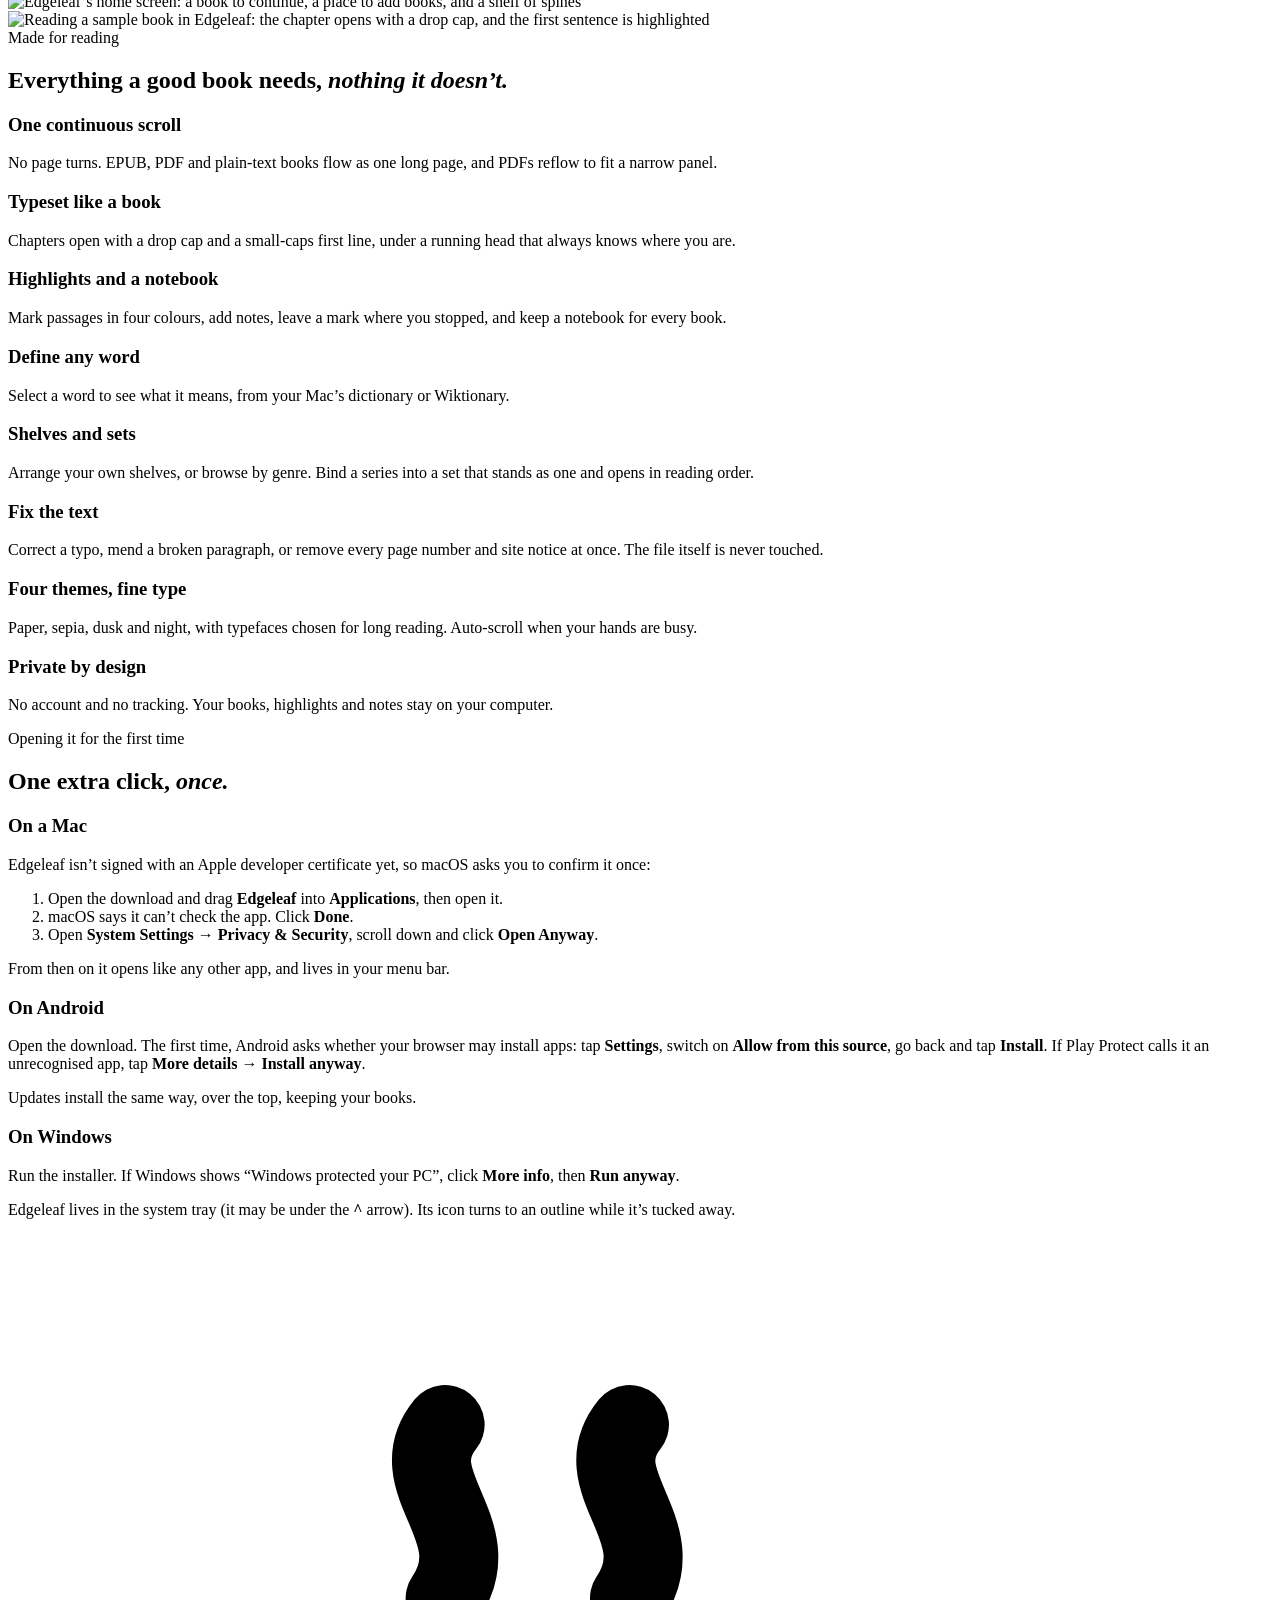
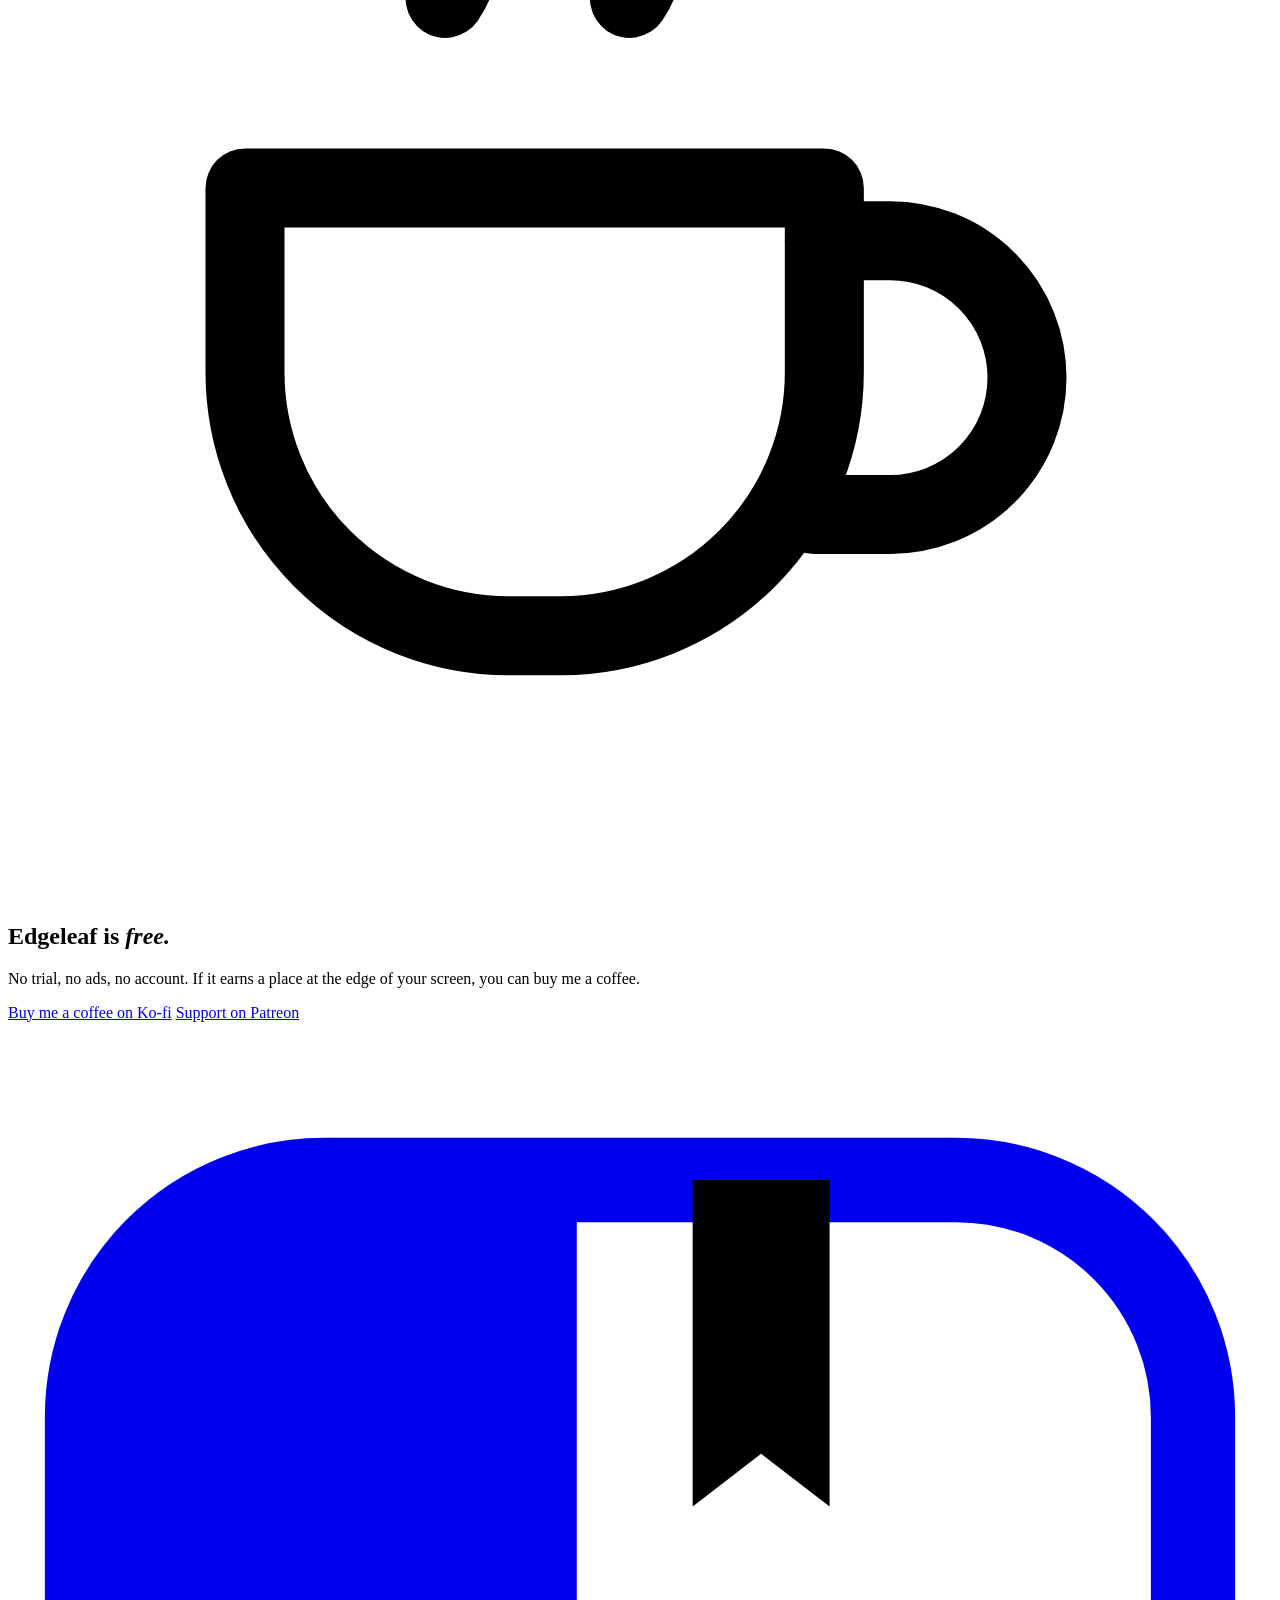
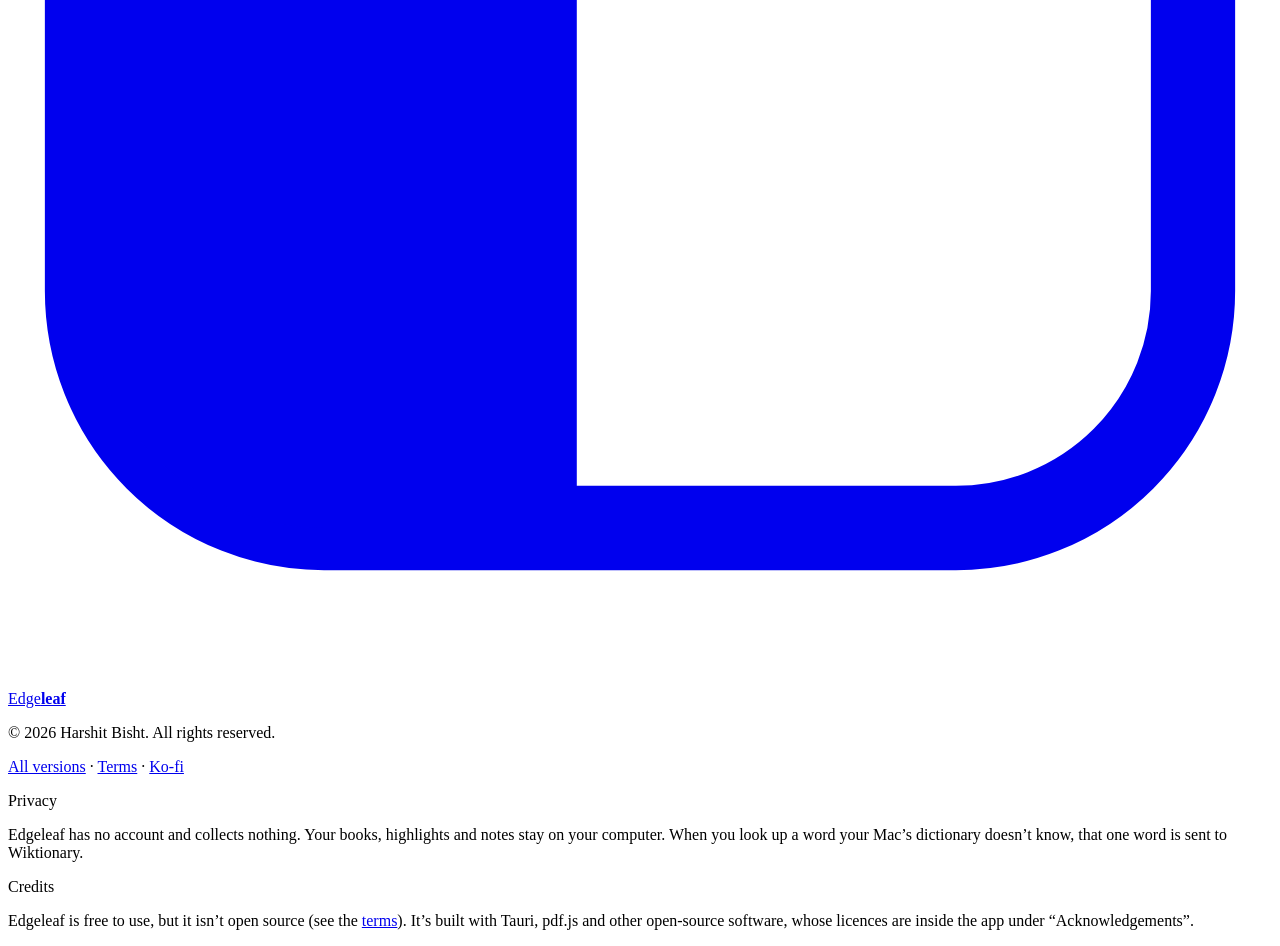
==== commit 4a4705a7: "Update the download page" ====
--- a/index.html
+++ b/index.html
@@ -50,8 +50,9 @@
                 Download for Mac
               </a>
               <a class="pill quiet" data-dl="win" href="https://github.com/harshit-bisht1/edgeleaf/releases/latest">Windows</a>
-            </div>
-            <p class="meta"><span data-version>Free</span> · macOS &amp; Windows · EPUB, PDF &amp; TXT · No account</p>
+              <a class="pill quiet" data-dl="android" href="https://github.com/harshit-bisht1/edgeleaf/releases/latest">Android</a>
+            </div>
+            <p class="meta"><span data-version>Free</span> · macOS, Windows &amp; Android · EPUB, PDF &amp; TXT · No account</p>
           </div>
 
           <div class="stage" aria-hidden="true">
@@ -166,6 +167,11 @@
               <p>From then on it opens like any other app, and lives in your menu bar.</p>
             </div>
             <div class="install-card">
+              <h3>On Android</h3>
+              <p>Open the download. The first time, Android asks whether your browser may install apps: tap <b>Settings</b>, switch on <b>Allow from this source</b>, go back and tap <b>Install</b>. If Play Protect calls it an unrecognised app, tap <b>More details → Install anyway</b>.</p>
+              <p>Updates install the same way, over the top, keeping your books.</p>
+            </div>
+            <div class="install-card">
               <h3>On Windows</h3>
               <p>Run the installer. If Windows shows “Windows protected your PC”, click <b>More info</b>, then <b>Run anyway</b>.</p>
               <p>Edgeleaf lives in the system tray (it may be under the <b>^</b> arrow). Its icon turns to an outline while it’s tucked away.</p>
@@ -214,6 +220,15 @@
       }
       const mac = document.querySelector('[data-dl="mac"]');
       const win = document.querySelector('[data-dl="win"]');
+      const android = document.querySelector('[data-dl="android"]');
+      // On an Android phone, Android leads.
+      if (/Android/i.test(navigator.userAgent)) {
+        mac.classList.add("quiet");
+        mac.lastChild.textContent = " Mac";
+        android.classList.remove("quiet");
+        android.textContent = "Download for Android";
+        android.parentNode.prepend(android);
+      }
       if (/Windows/i.test(navigator.userAgent)) {
         mac.classList.add("quiet");
         mac.lastChild.textContent = " Mac";
@@ -228,6 +243,7 @@
           const find = (re) => release.assets.find((a) => re.test(a.name))?.browser_download_url;
           mac.href = find(/universal\.dmg$/) ?? find(/\.dmg$/) ?? mac.href;
           win.href = find(/-setup\.exe$/) ?? find(/\.msi$/) ?? win.href;
+          android.href = find(/\.apk$/) ?? android.href;
           document.querySelector("[data-version]").textContent = `Free · ${release.tag_name}`;
         })
         .catch(() => {});
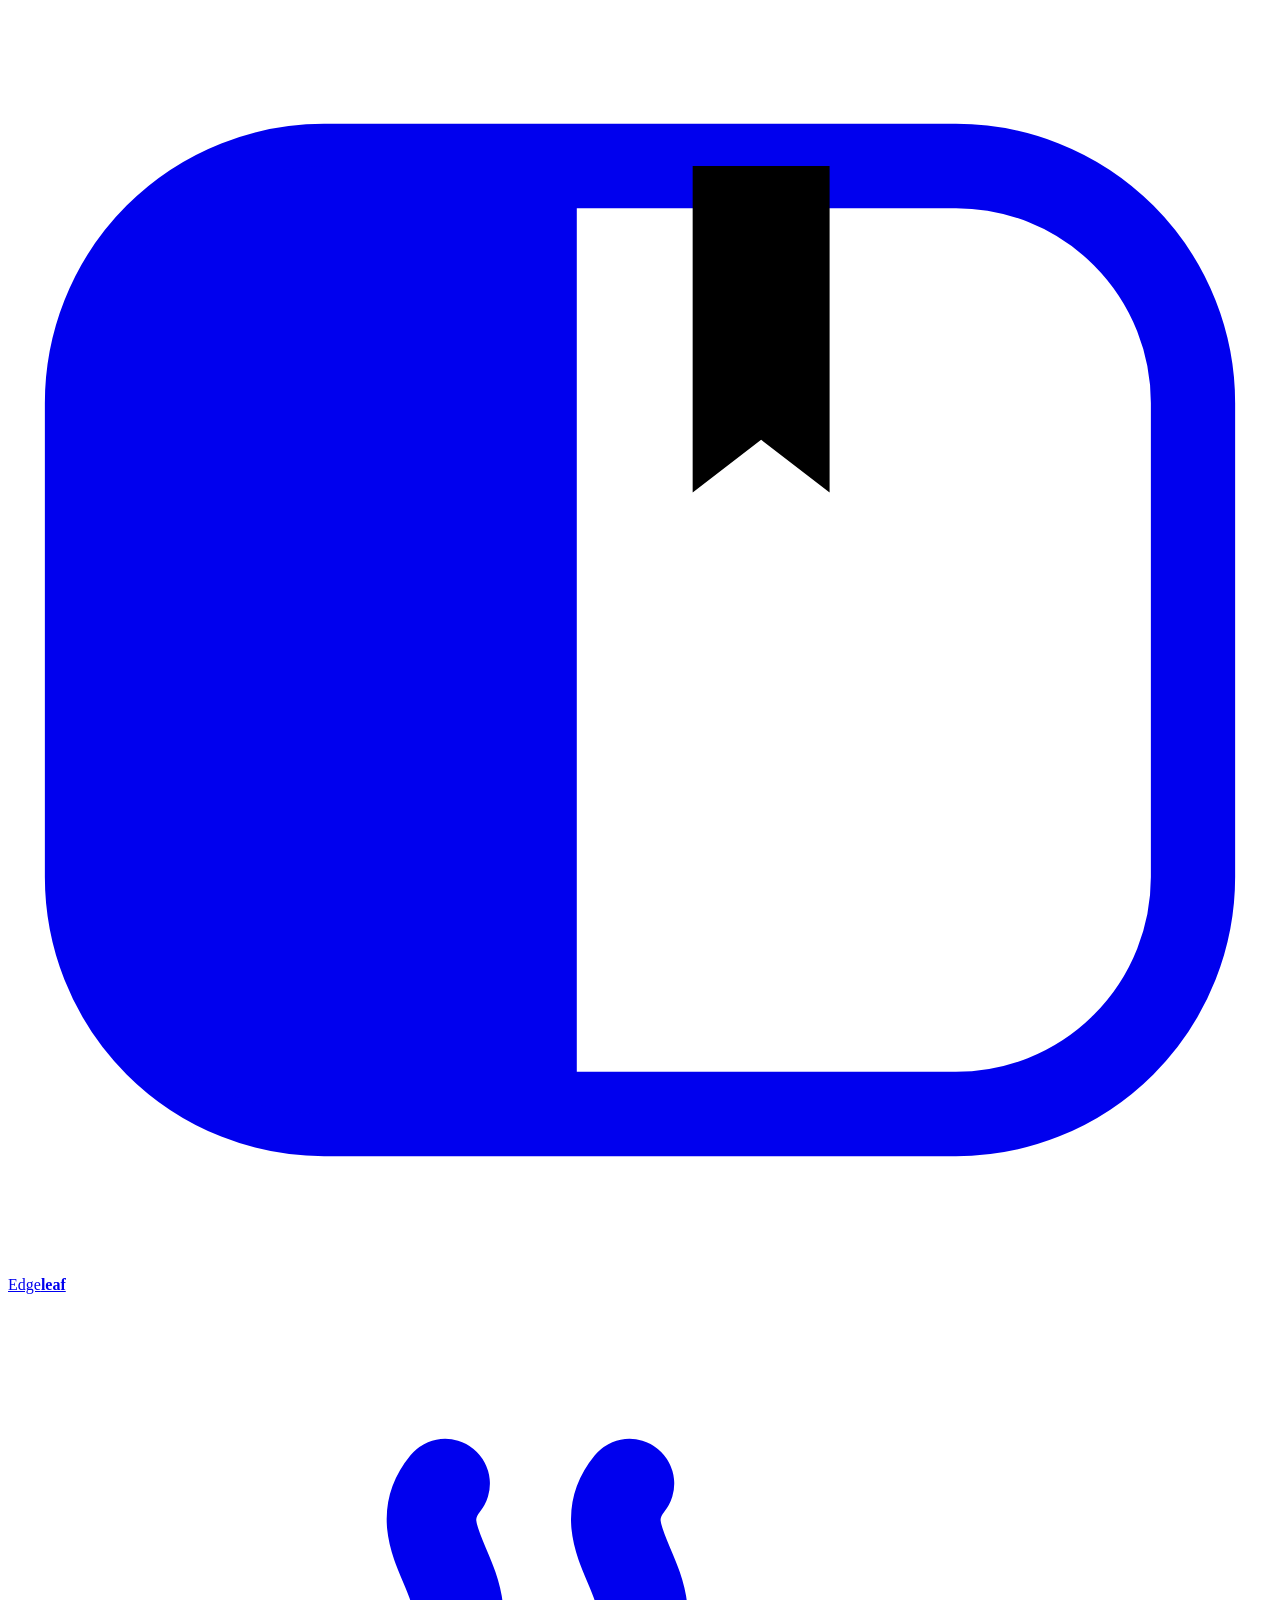
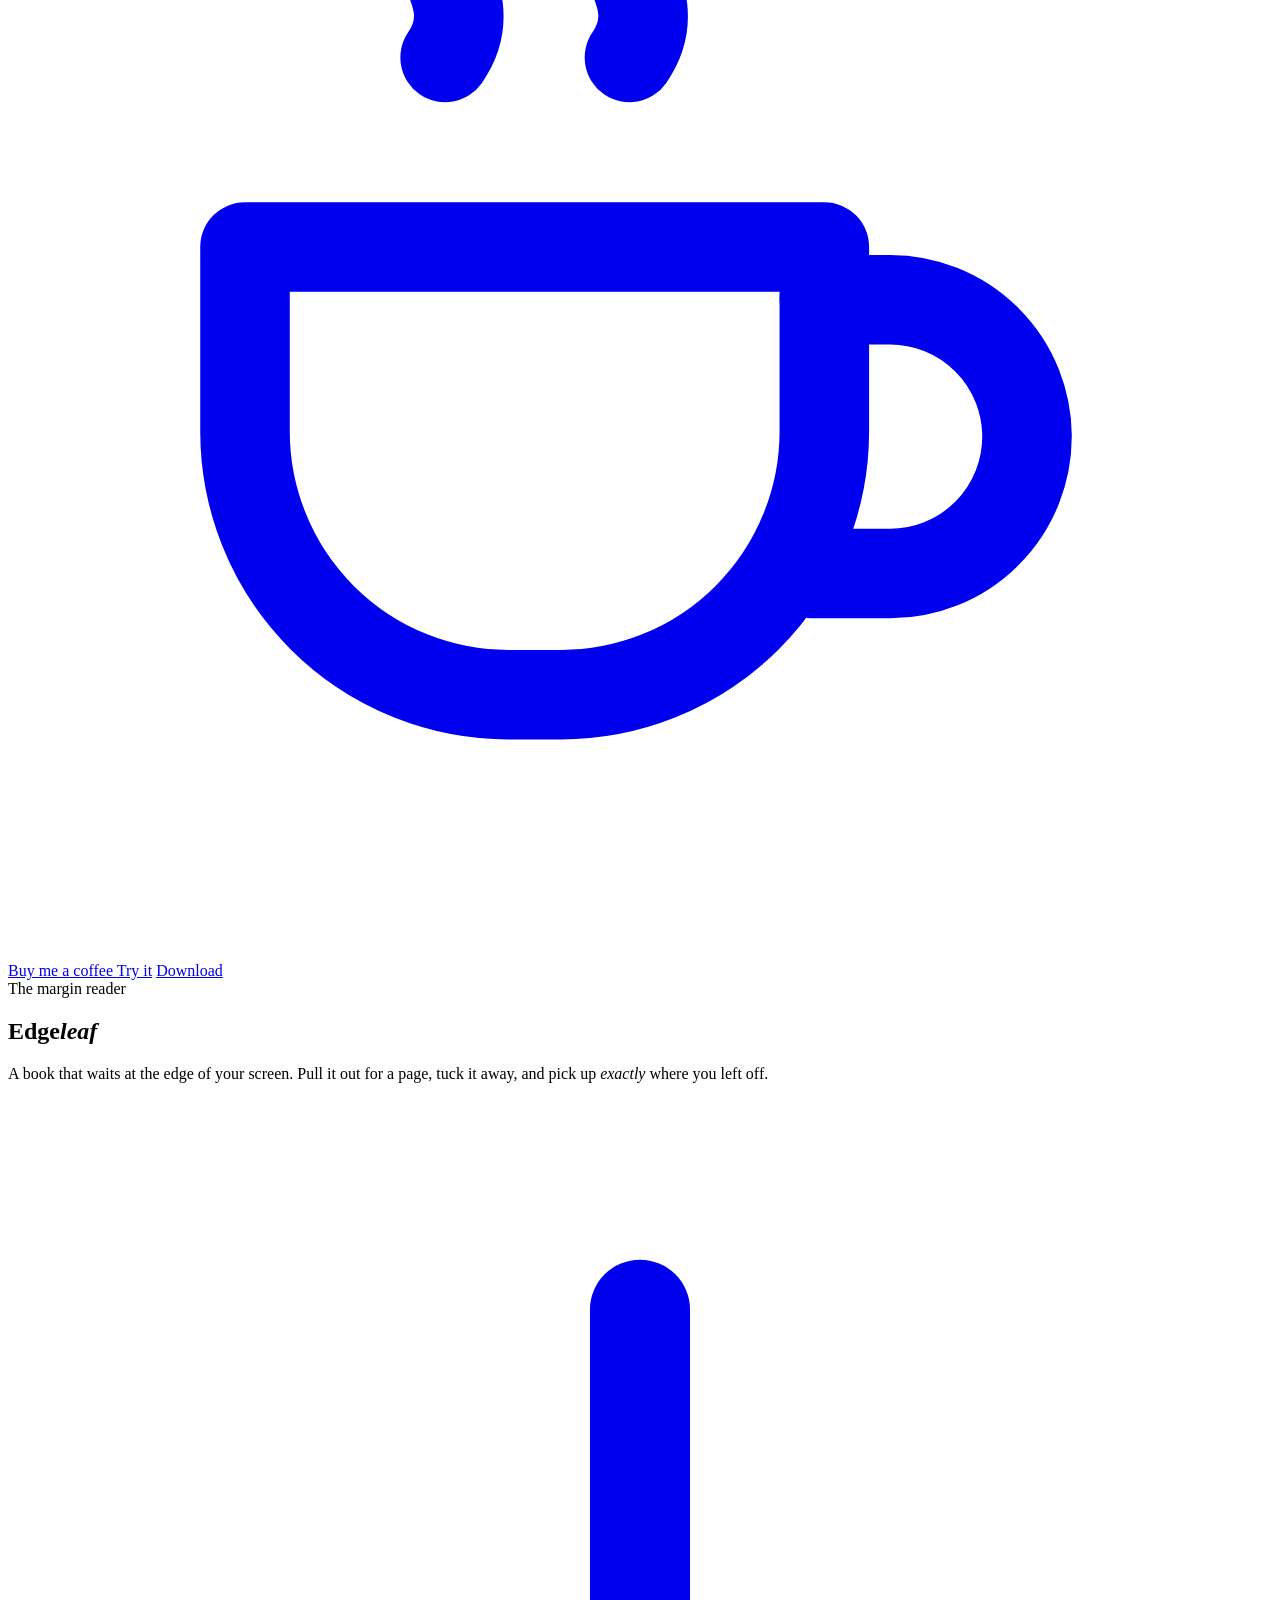
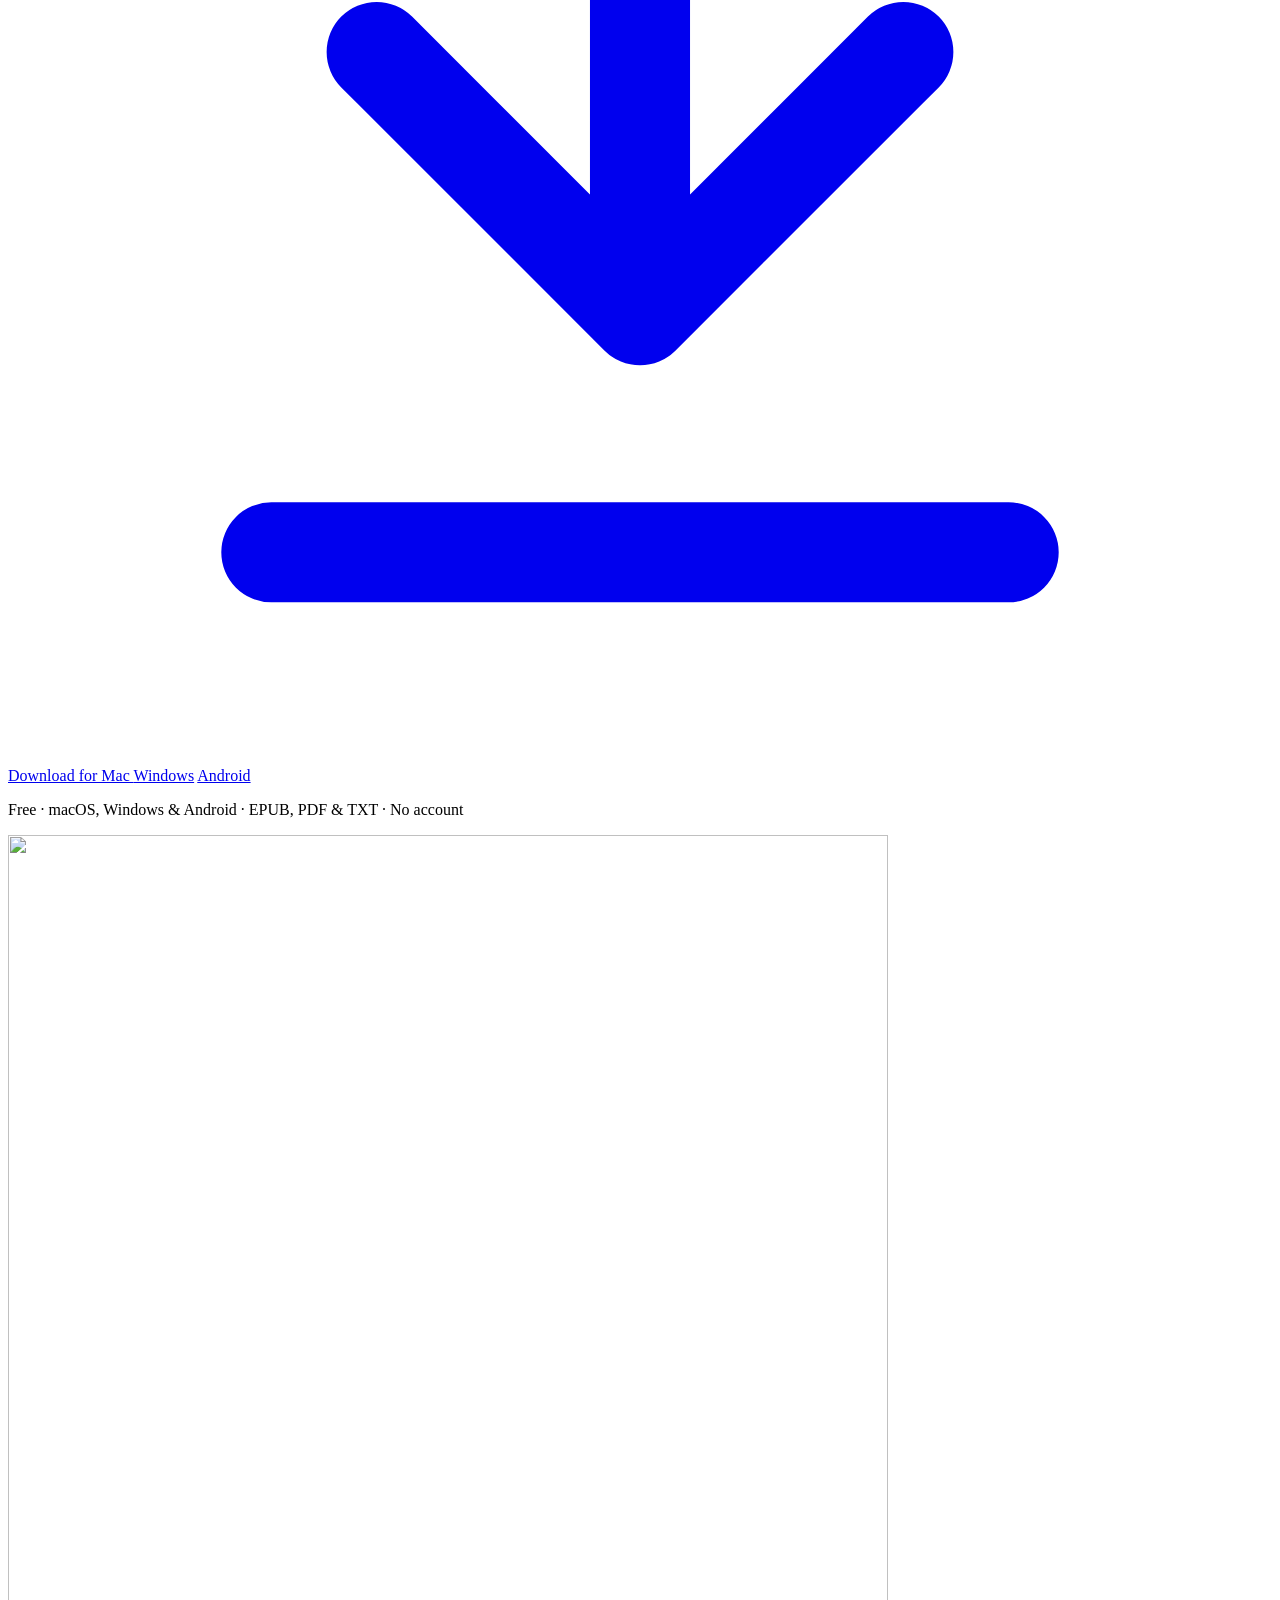
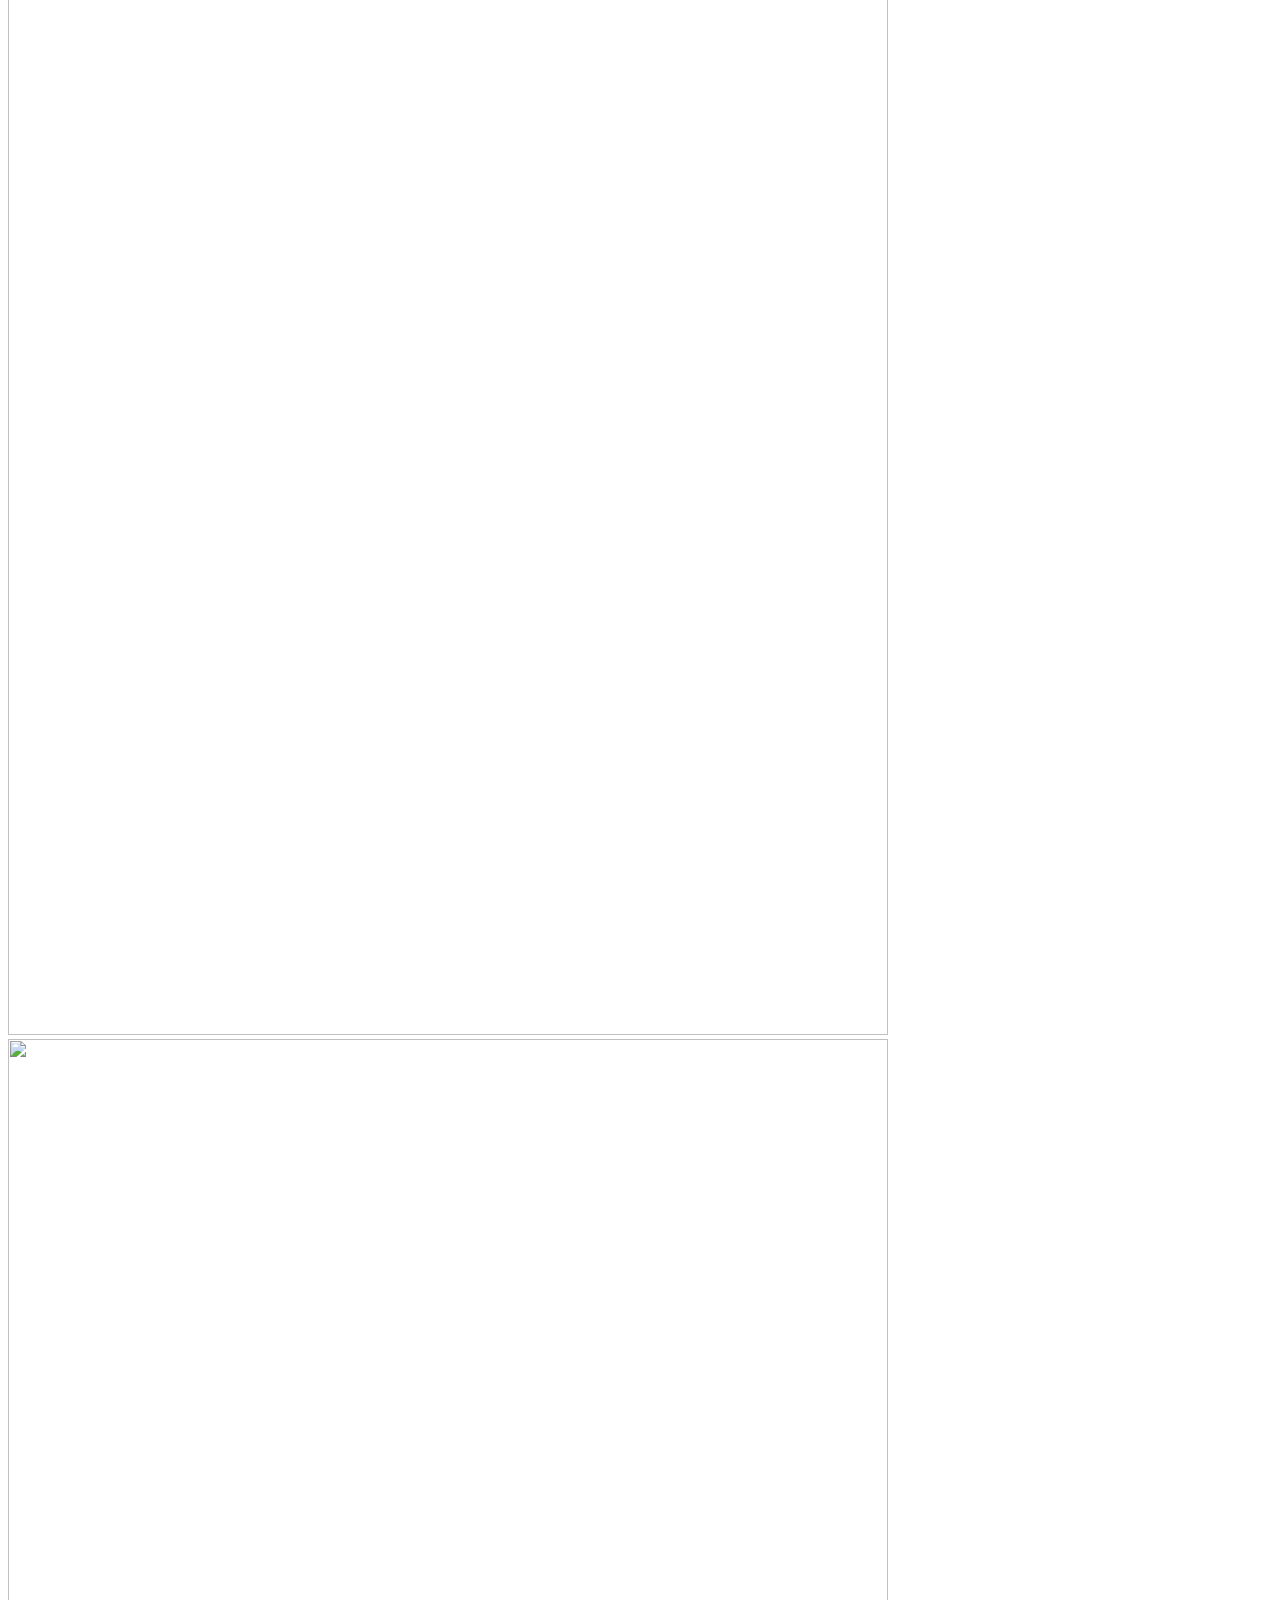
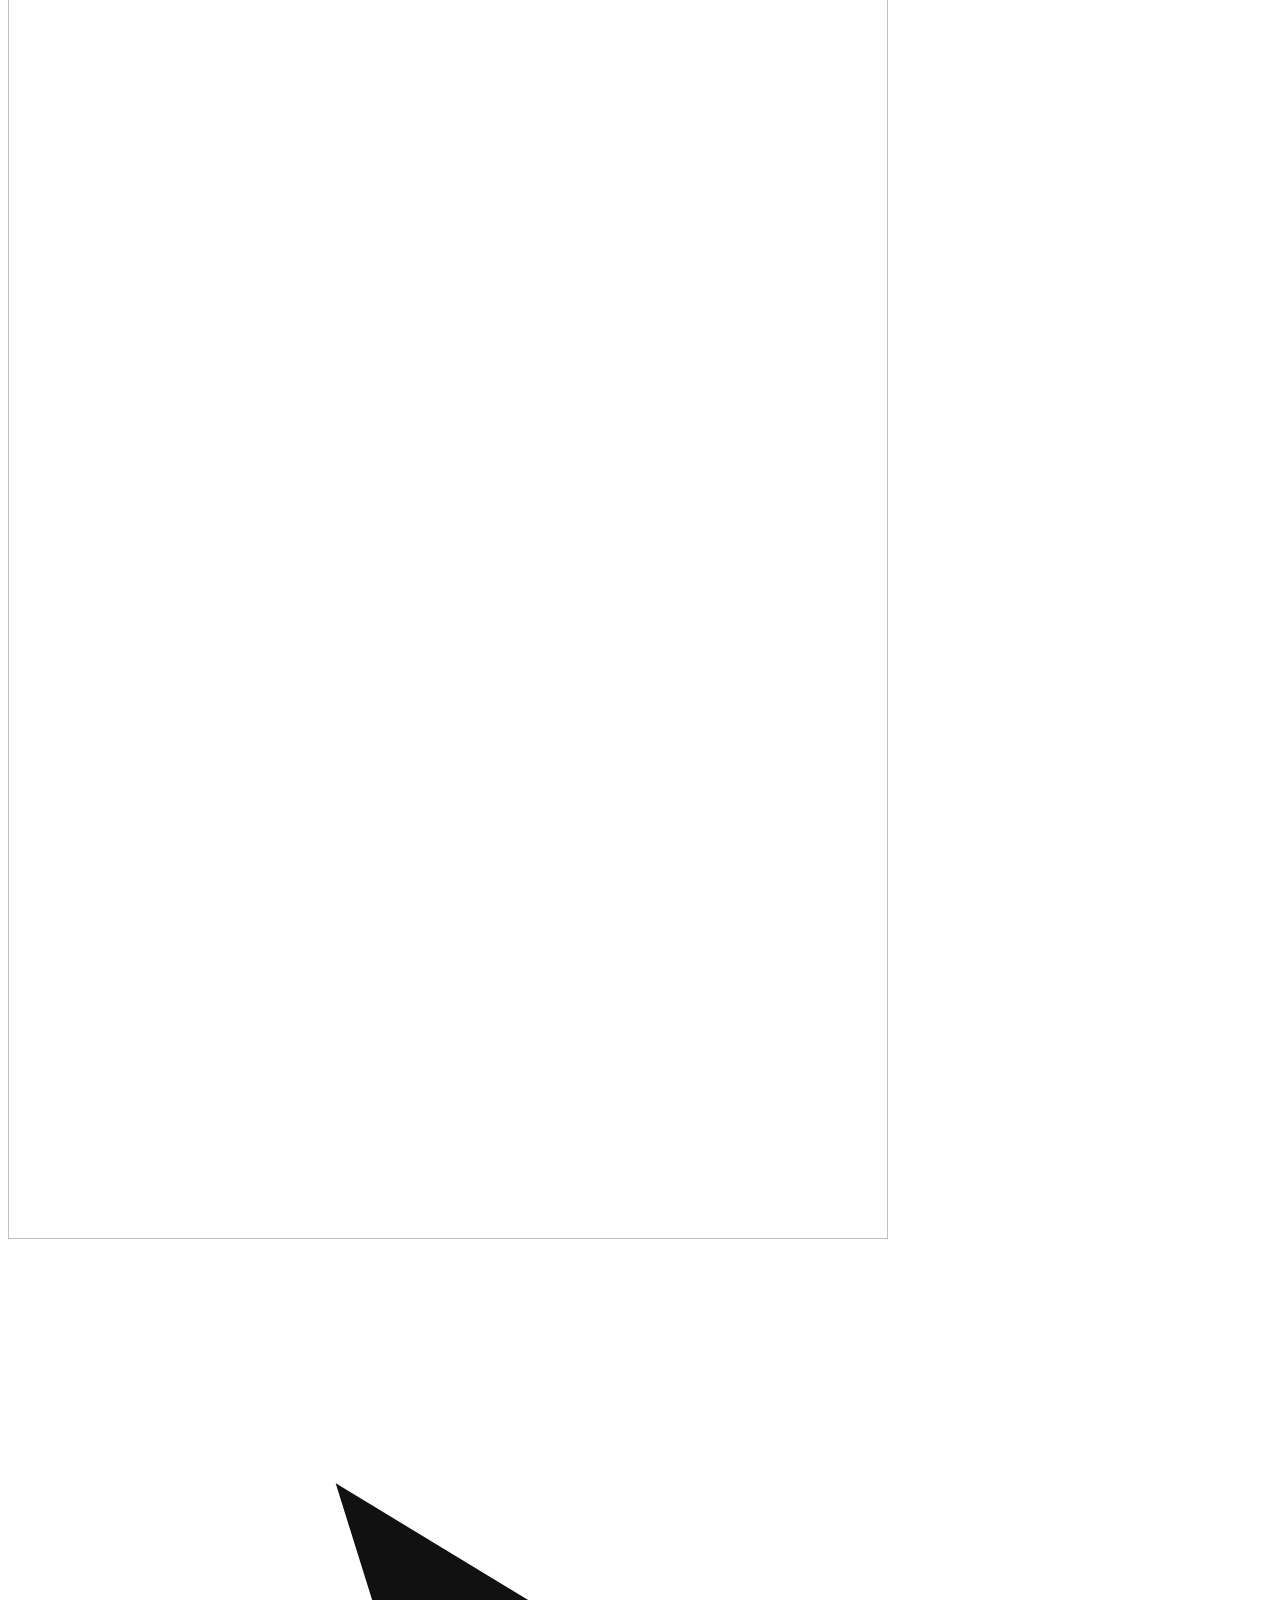
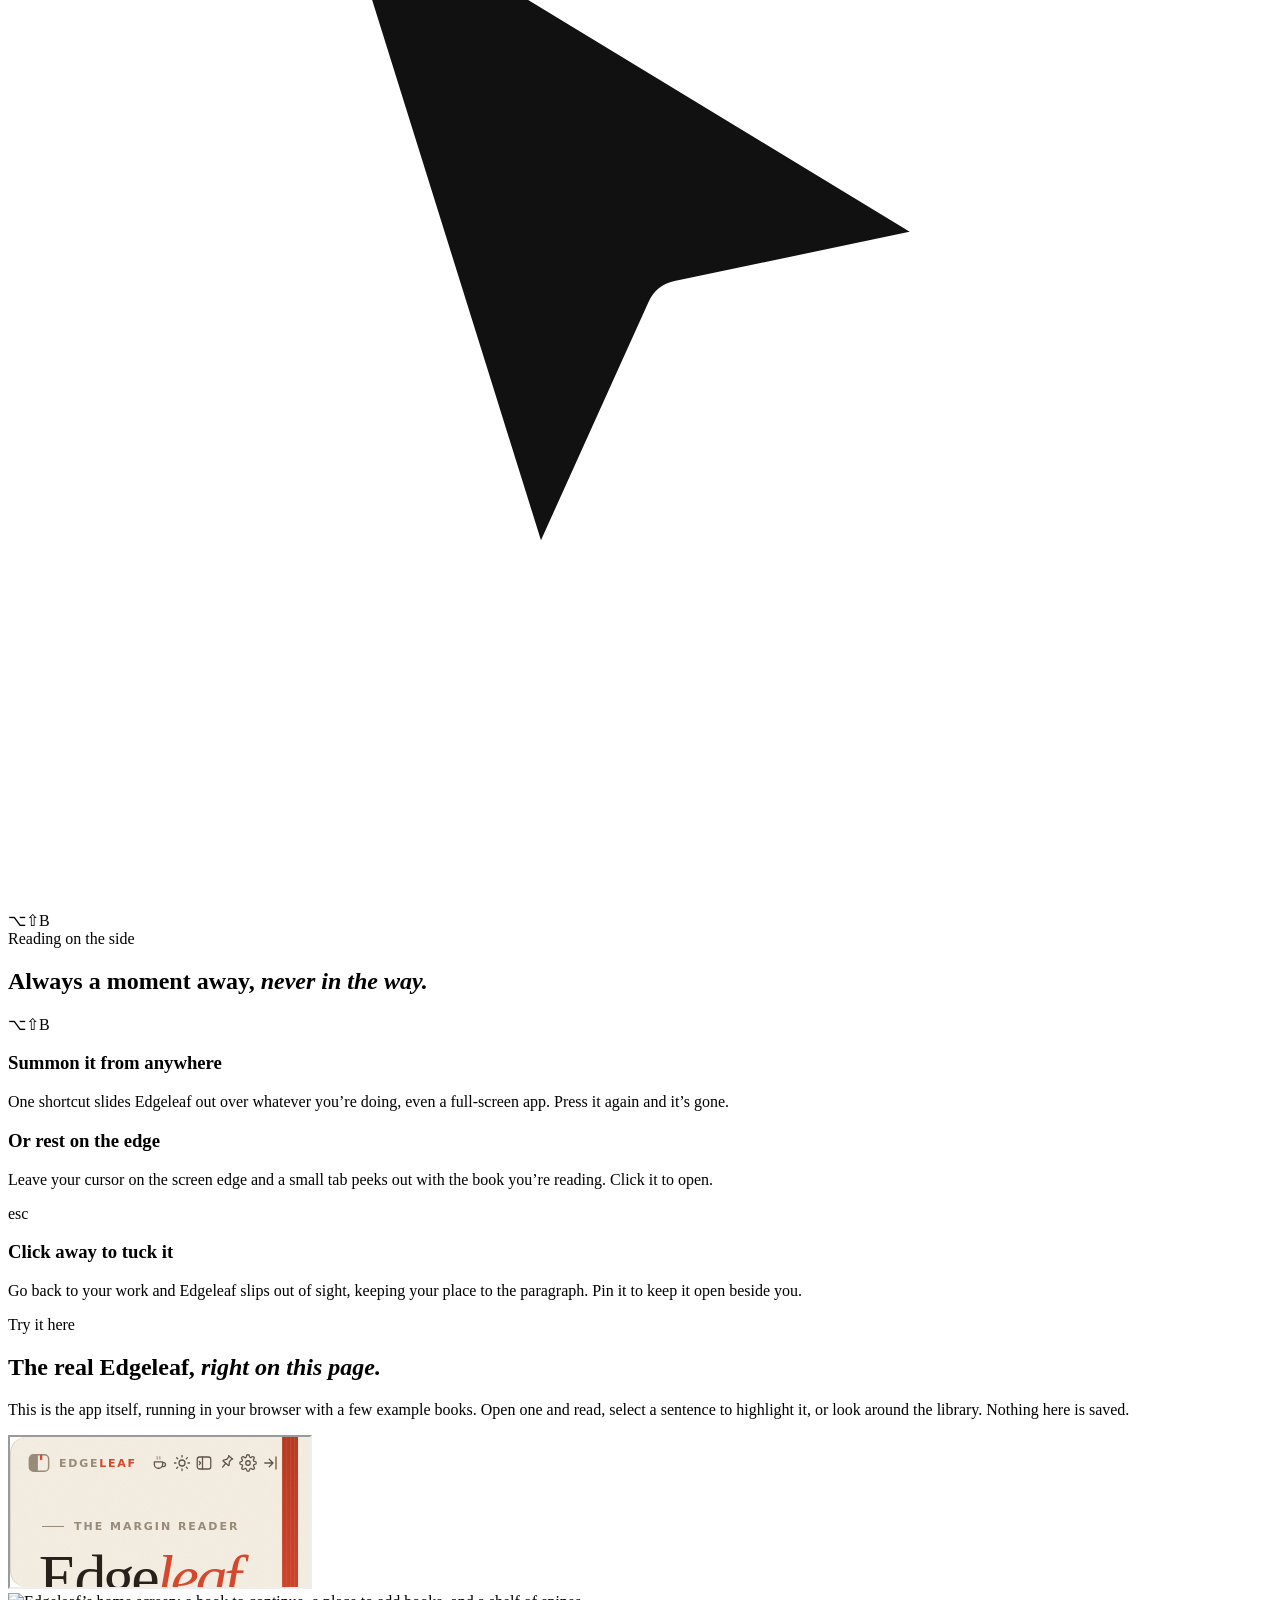
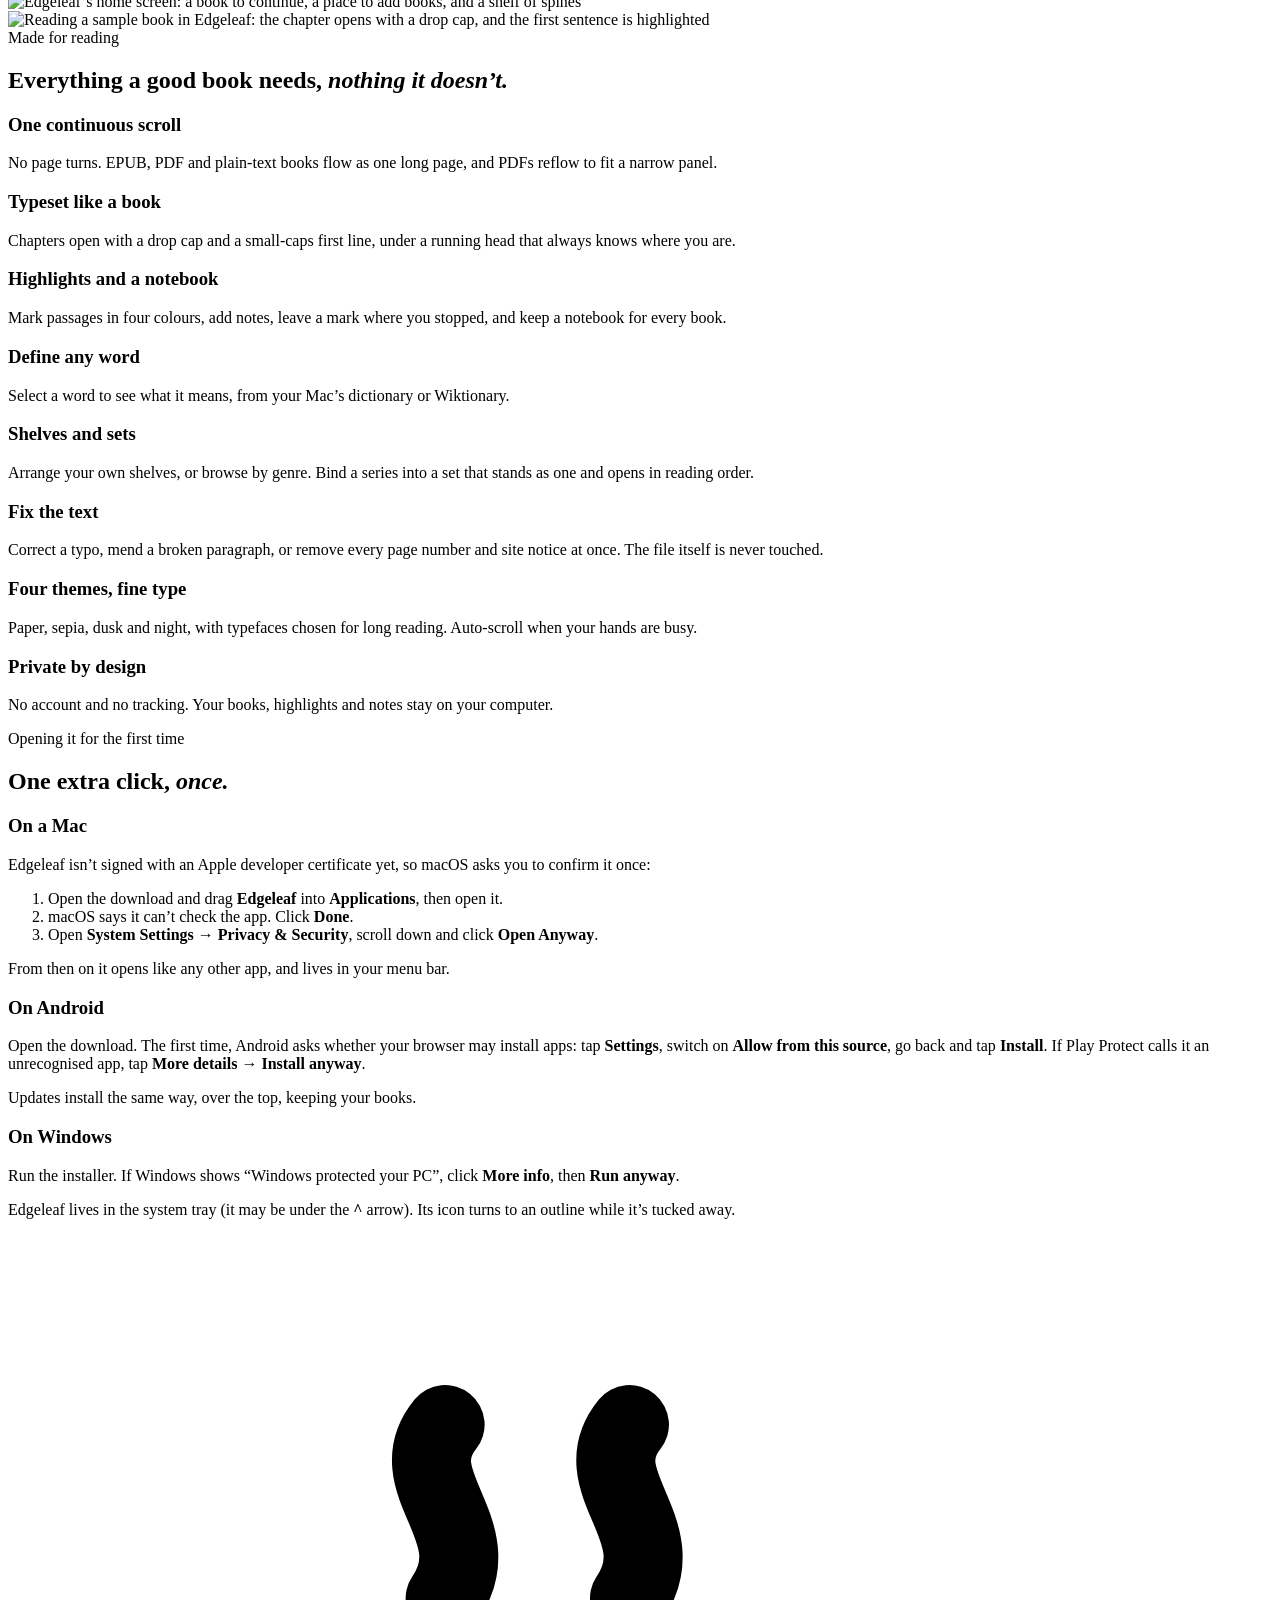
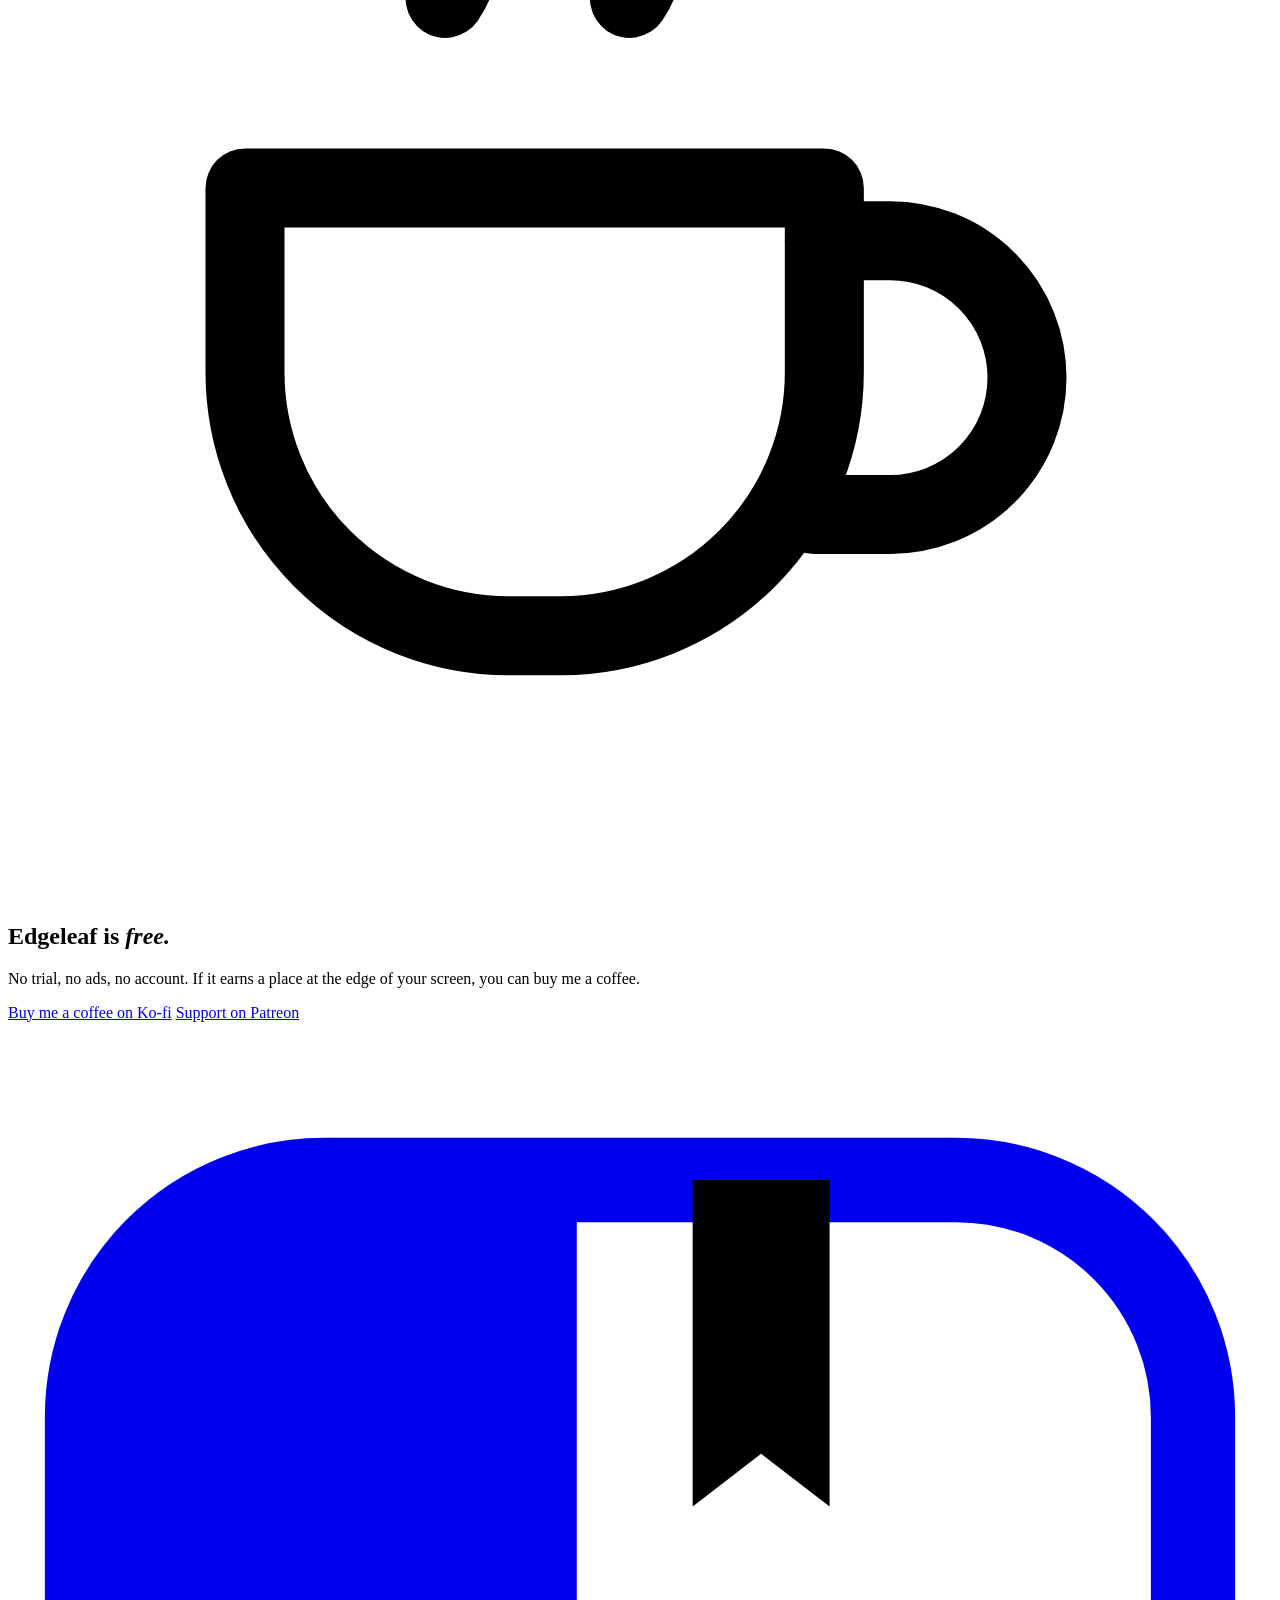
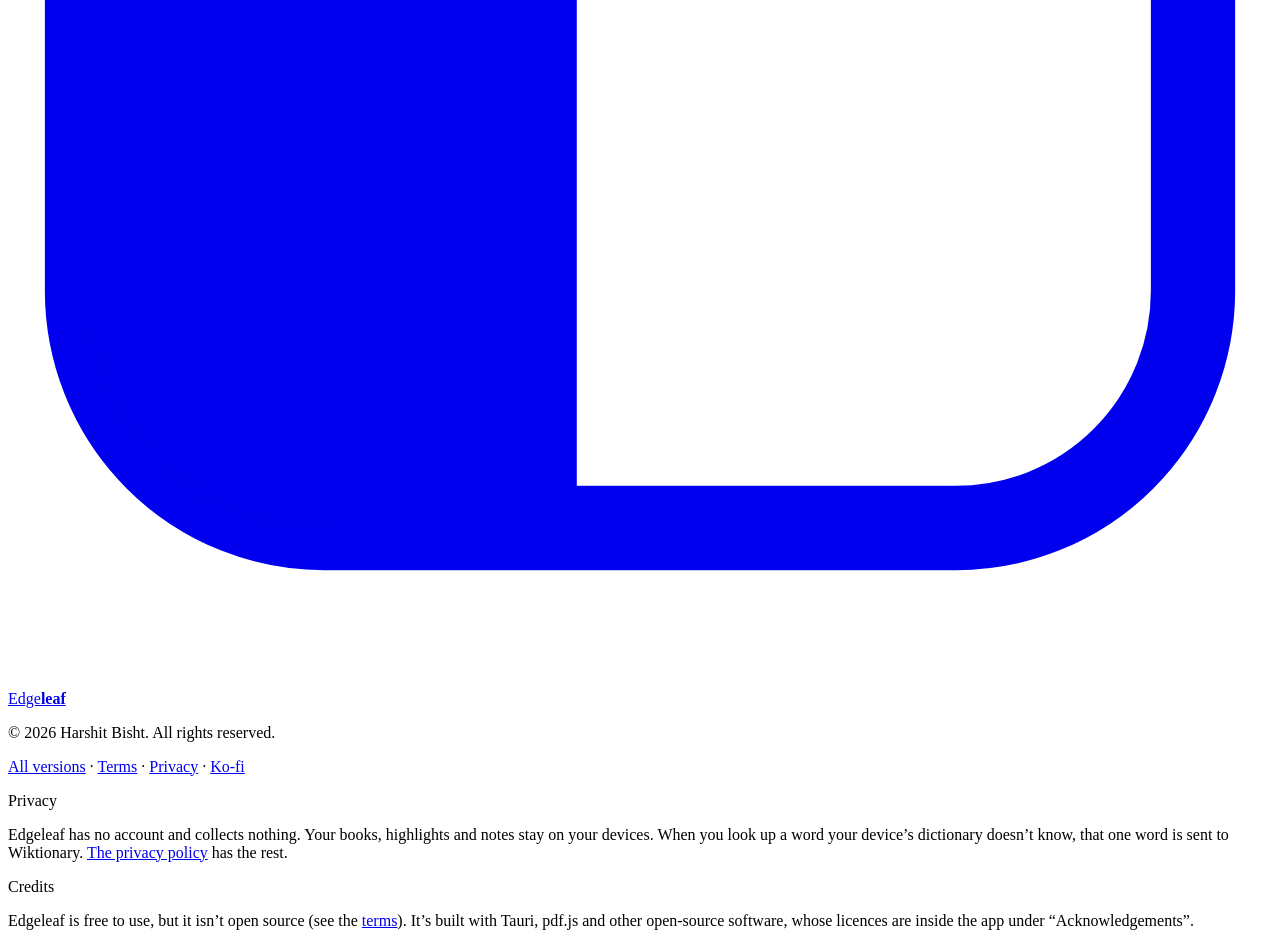
==== commit c0ead213: "Update the download page" ====
--- a/index.html
+++ b/index.html
@@ -195,11 +195,11 @@
             <span>Edge<b>leaf</b></span>
           </a>
           <p>© 2026 Harshit Bisht. All rights reserved.</p>
-          <p><a href="https://github.com/harshit-bisht1/edgeleaf/releases">All versions</a> · <a href="LICENSE.txt">Terms</a> · <a href="https://ko-fi.com/edgeleaf" target="_blank" rel="noopener">Ko-fi</a></p>
+          <p><a href="https://github.com/harshit-bisht1/edgeleaf/releases">All versions</a> · <a href="LICENSE.txt">Terms</a> · <a href="privacy/">Privacy</a> · <a href="https://ko-fi.com/edgeleaf" target="_blank" rel="noopener">Ko-fi</a></p>
         </div>
         <div>
           <div class="foot-label">Privacy</div>
-          <p>Edgeleaf has no account and collects nothing. Your books, highlights and notes stay on your computer. When you look up a word your Mac’s dictionary doesn’t know, that one word is sent to Wiktionary.</p>
+          <p>Edgeleaf has no account and collects nothing. Your books, highlights and notes stay on your devices. When you look up a word your device’s dictionary doesn’t know, that one word is sent to Wiktionary. <a href="privacy/">The privacy policy</a> has the rest.</p>
           <div class="foot-label">Credits</div>
           <p>Edgeleaf is free to use, but it isn’t open source (see the <a href="LICENSE.txt">terms</a>). It’s built with Tauri, pdf.js and other open-source software, whose licences are inside the app under “Acknowledgements”.</p>
         </div>
